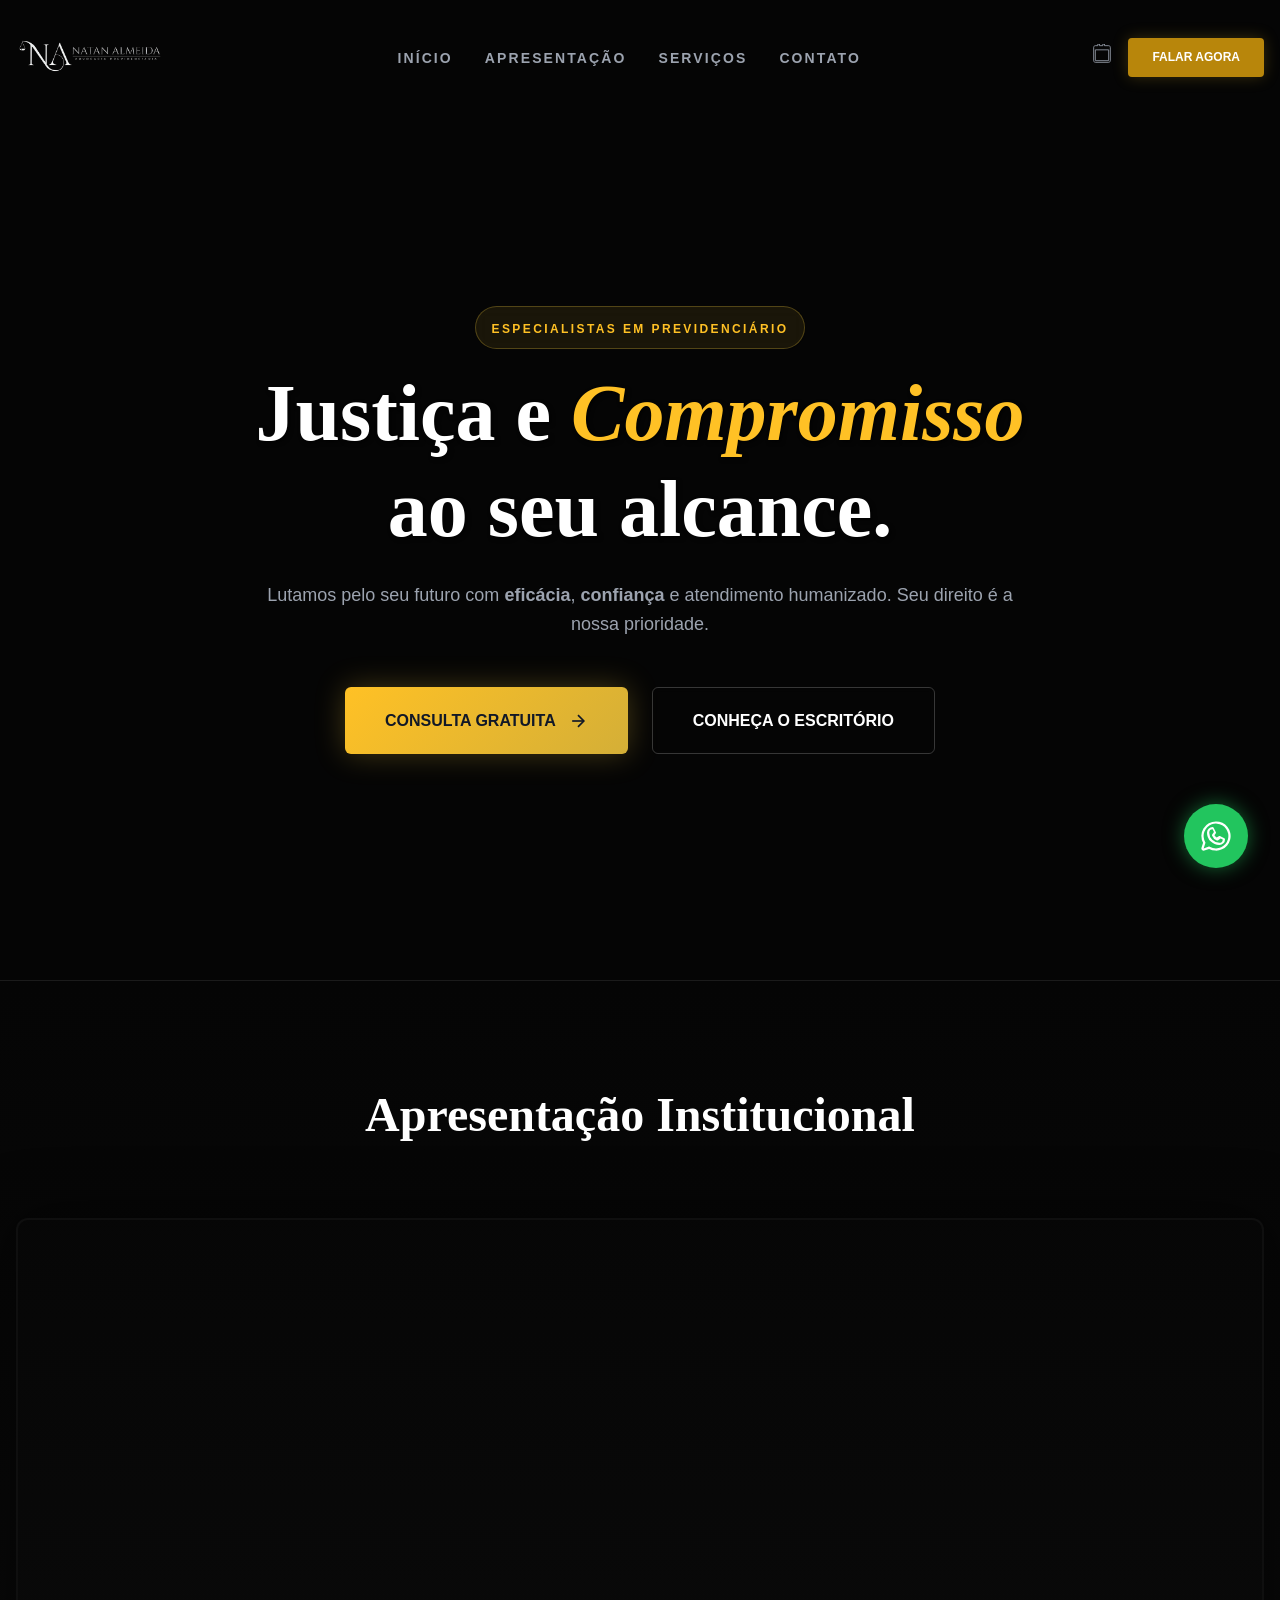
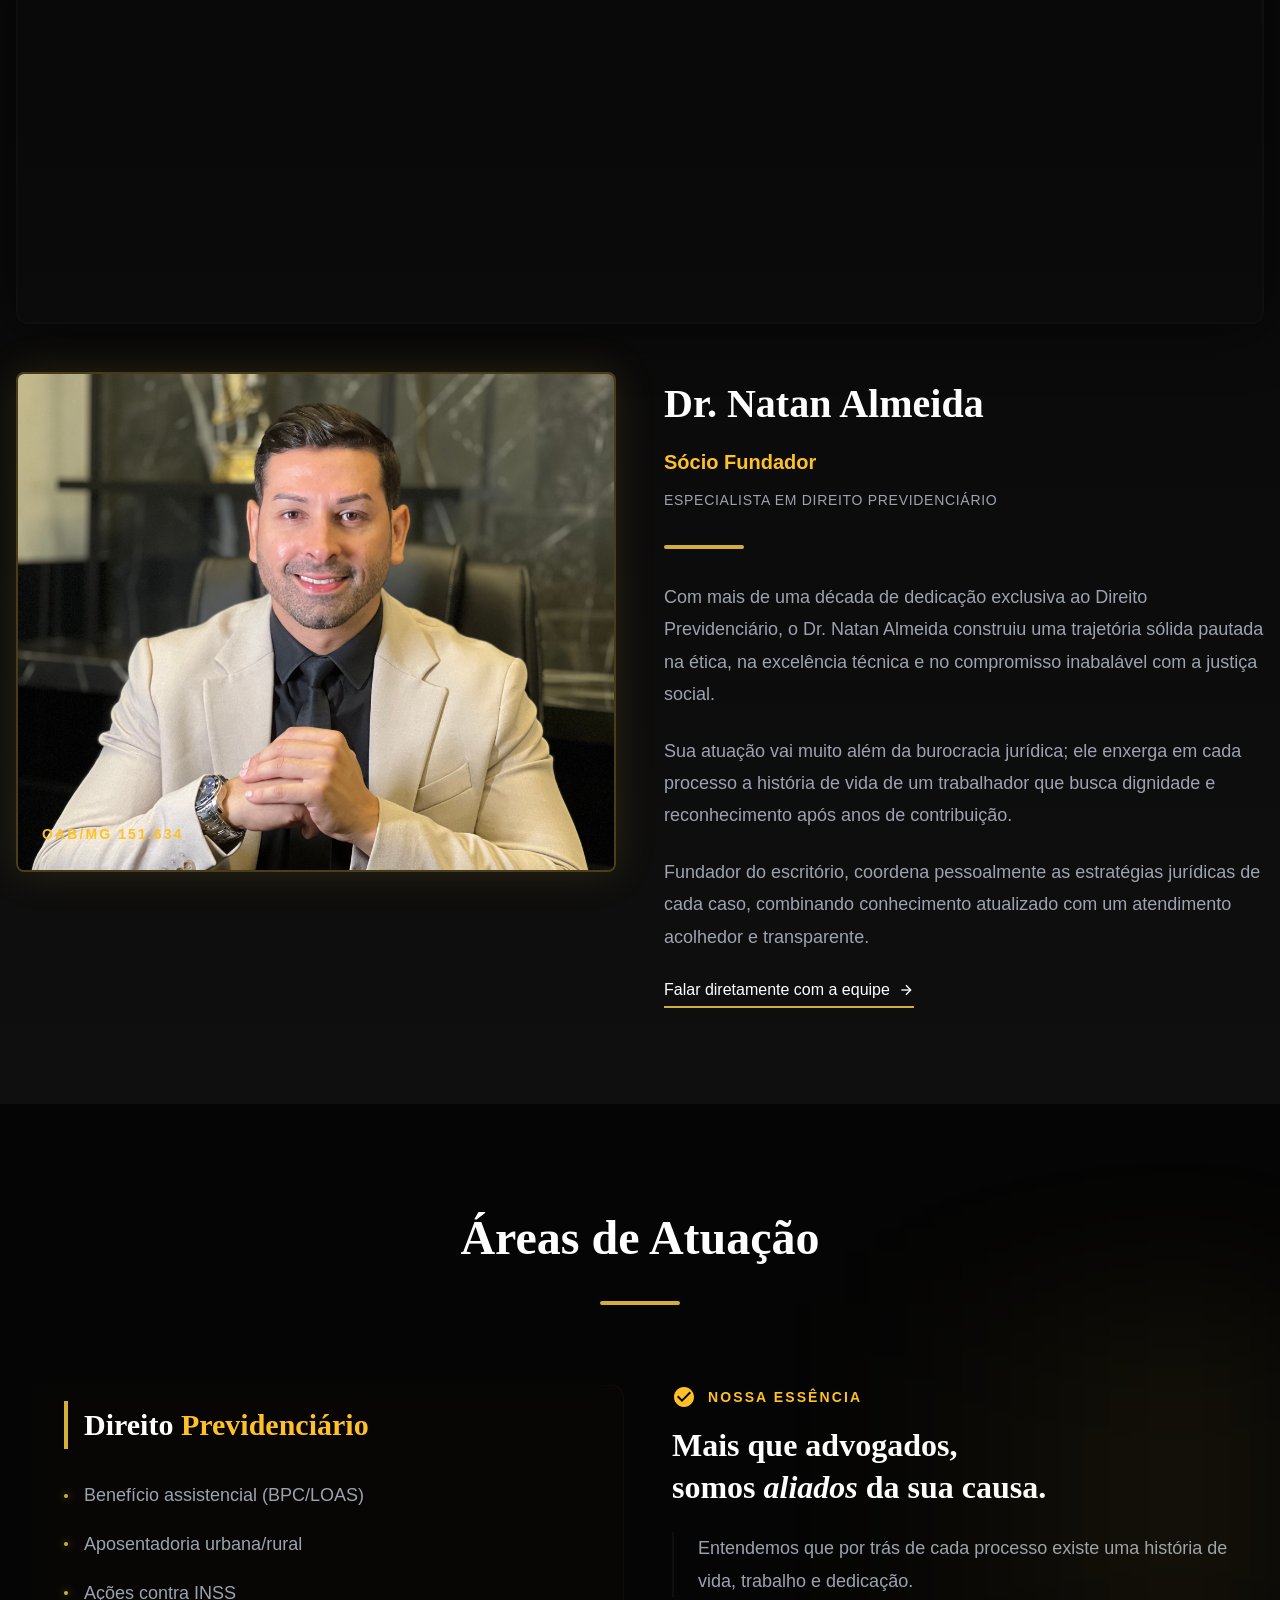
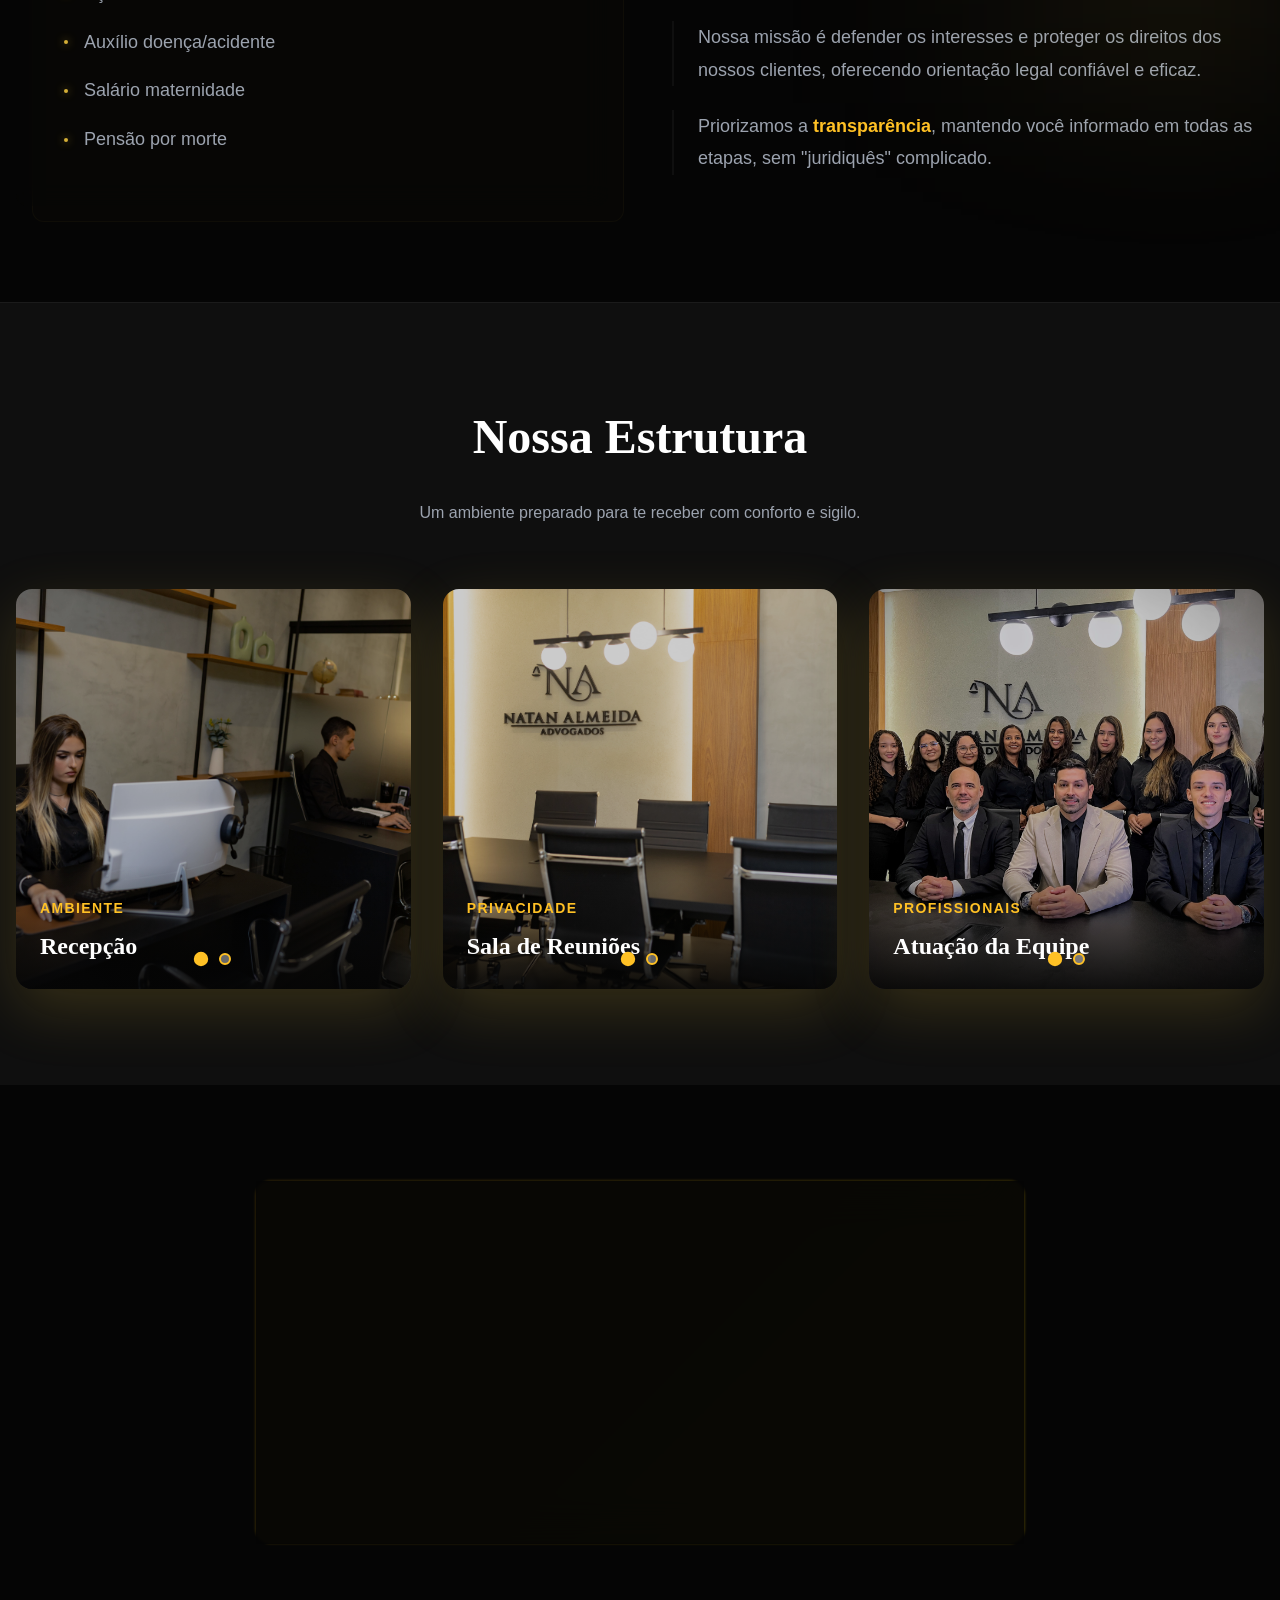
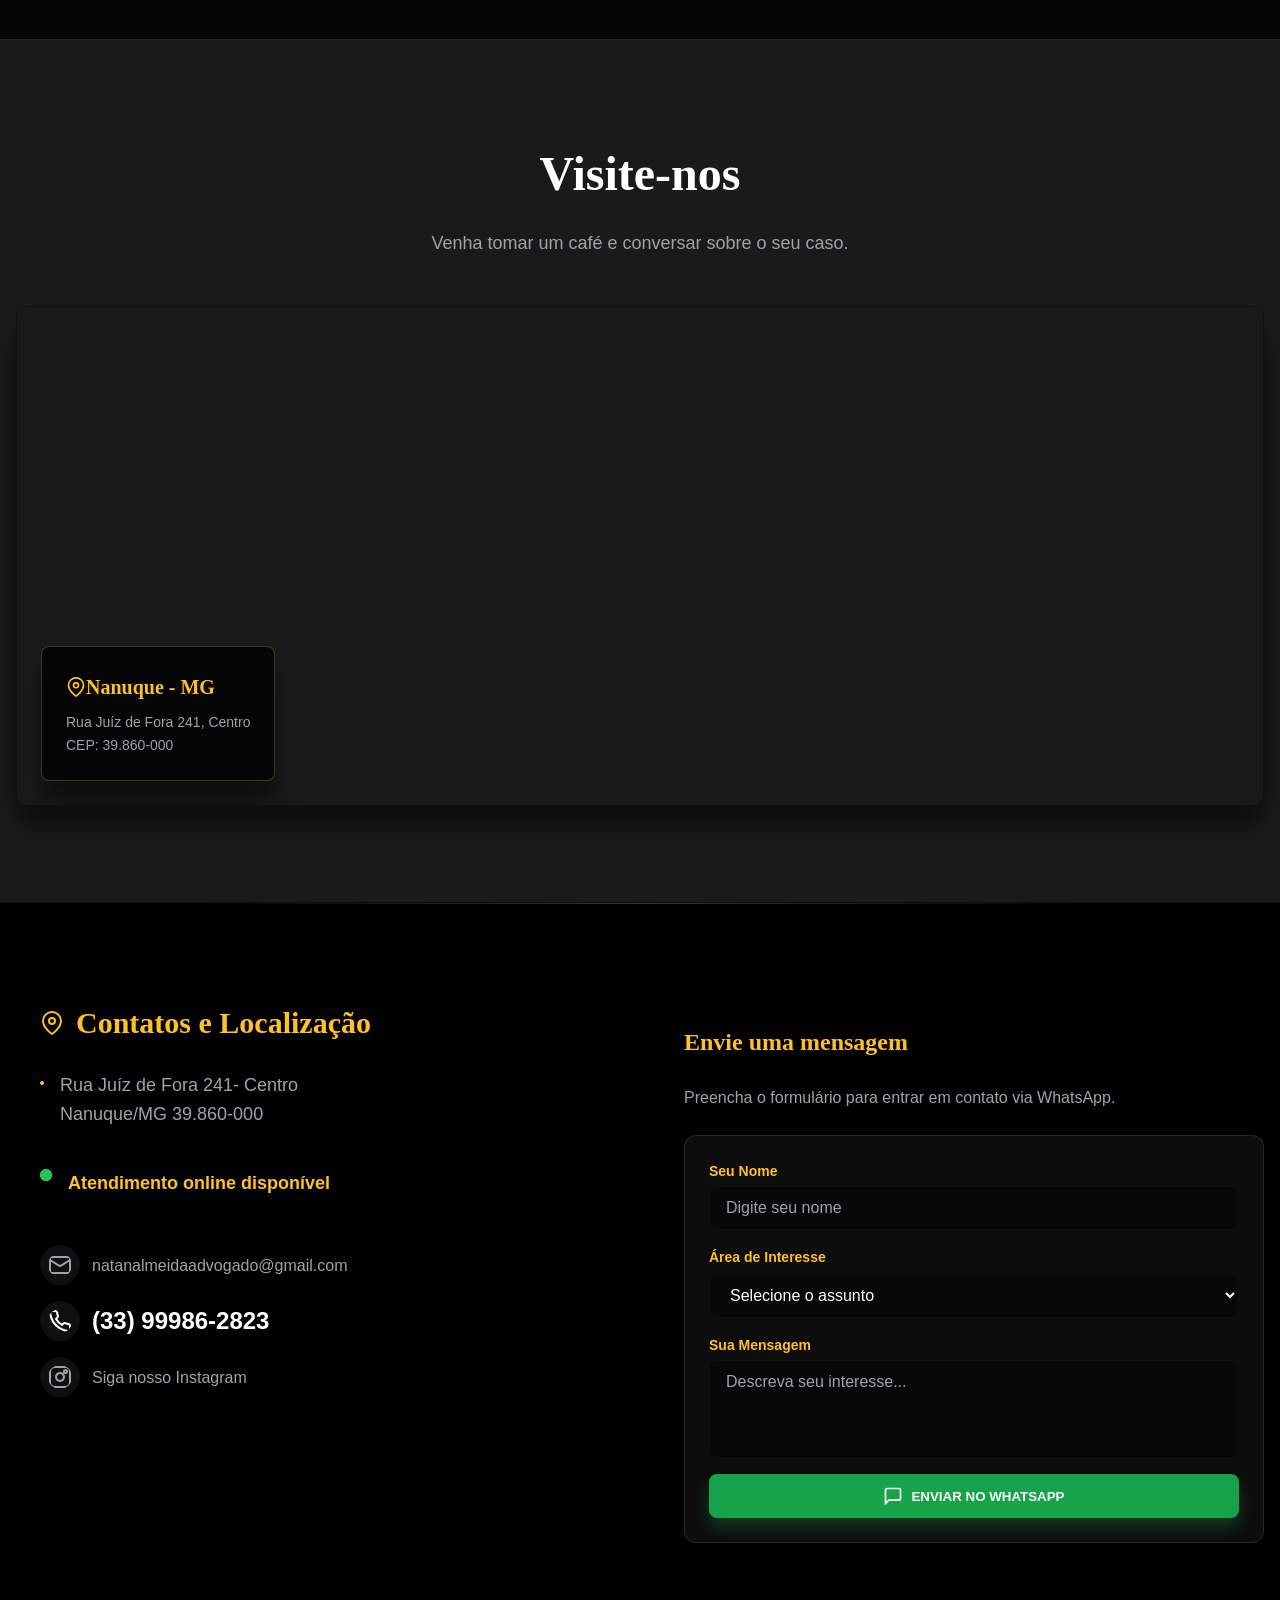
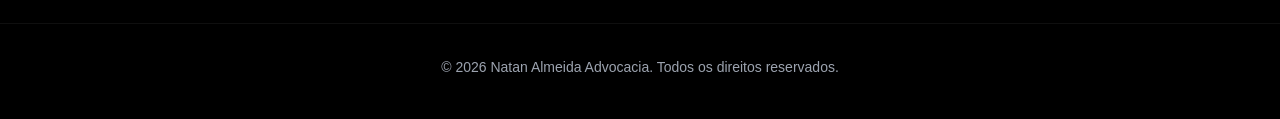
==== template-index-html.html @ c2976d9a "Add files via upload" ====
<!DOCTYPE html>
<html lang="pt-BR">
<head>
    <meta charset="UTF-8">
    <meta name="viewport" content="width=device-width, initial-scale=1.0">
    <title>Natan Almeida | Advocacia Previdenciária</title>
    <style>
        * {
            margin: 0;
            padding: 0;
            box-sizing: border-box;
        }

        /* ========== VARIÁVEIS DE COR ========== */
        :root {
            --gold-300: #FFD700;
            --gold-400: #FFC125;
            --gold-500: #D4AF37;
            --gold-600: #B8860B;
            --rich-black: #050505;
            --charcoal: #0F0F0F;
            --text-light: #E5E7EB;
            --text-muted: #9CA3AF;
            --text-dark: #111827;
        }

        /* ========== SCROLLBAR CUSTOMIZADA ========== */
        ::-webkit-scrollbar {
            width: 10px;
        }
        ::-webkit-scrollbar-track {
            background: var(--rich-black);
        }
        ::-webkit-scrollbar-thumb {
            background: #333;
            border-radius: 5px;
        }
        ::-webkit-scrollbar-thumb:hover {
            background: var(--gold-500);
        }
        * {
            scrollbar-width: thin;
            scrollbar-color: #333 var(--rich-black);
        }

        /* ========== FONTE E BASE ========== */
        @import url('https://fonts.googleapis.com/css2?family=Cormorant+Garamond:ital,wght@0,300;0,400;0,600;0,700;1,400&family=Inter:wght@300;400;500;600&display=swap');

        html {
            scroll-behavior: smooth;
        }

        body {
            font-family: 'Inter', sans-serif;
            background-color: var(--rich-black);
            color: var(--text-light);
            line-height: 1.6;
            overflow-x: hidden;
        }

        h1, h2, h3, h4, h5, h6 {
            font-family: 'Cormorant Garamond', serif;
            font-weight: 600;
        }

        ::selection {
            background-color: var(--gold-500);
            color: white;
        }

        /* ========== HEADER ========== */
        header {
            position: fixed;
            top: 0;
            width: 100%;
            z-index: 50;
            transition: all 0.5s ease;
            padding: 1.5rem 0;
        }

        header.scrolled {
            background-color: rgba(5, 5, 5, 0.8);
            backdrop-filter: blur(20px);
            box-shadow: 0 10px 30px rgba(0, 0, 0, 0.3);
            padding: 0.75rem 0;
            border-bottom: 1px solid rgba(255, 255, 255, 0.05);
        }

        .header-container {
            max-width: 1280px;
            margin: 0 auto;
            padding: 0 1rem;
            display: flex;
            justify-content: space-between;
            align-items: center;
        }

        .logo {
            height: 60px;
            width: auto;
            object-fit: contain;
            transition: opacity 0.3s;
        }

        .logo:hover {
            opacity: 0.9;
        }

        nav {
            display: none;
            gap: 2rem;
        }

        nav.active {
            display: flex;
        }

        nav a {
            position: relative;
            font-size: 0.875rem;
            font-weight: 600;
            color: var(--text-muted);
            text-decoration: none;
            text-transform: uppercase;
            letter-spacing: 0.15em;
            transition: color 0.3s;
        }

        nav a::after {
            content: '';
            position: absolute;
            bottom: -5px;
            left: 0;
            width: 0;
            height: 2px;
            background-color: var(--gold-400);
            transition: width 0.3s;
        }

        nav a:hover {
            color: white;
        }

        nav a:hover::after {
            width: 100%;
        }

        @media (min-width: 768px) {
            nav {
                display: flex !important;
            }
        }

        .header-cta {
            display: none;
            align-items: center;
            gap: 1rem;
        }

        .header-cta.active {
            display: flex;
        }

        @media (min-width: 768px) {
            .header-cta {
                display: flex !important;
            }
        }

        .header-cta a {
            transition: all 0.3s;
        }

        .header-cta a.btn {
            padding: 0.625rem 1.5rem;
            background-color: var(--gold-600);
            color: white;
            text-decoration: none;
            font-size: 0.75rem;
            font-weight: 700;
            text-transform: uppercase;
            border-radius: 0.25rem;
            transition: all 0.3s;
            box-shadow: 0 0 15px rgba(176, 141, 32, 0.3);
        }

        .header-cta a.btn:hover {
            background-color: var(--gold-500);
            box-shadow: 0 0 20px rgba(212, 175, 55, 0.6);
            transform: translateY(-2px);
        }

        .menu-btn {
            display: flex;
            flex-direction: column;
            gap: 0.4rem;
            background: none;
            border: none;
            cursor: pointer;
            color: white;
            padding: 0.5rem;
        }

        .menu-btn span {
            width: 25px;
            height: 3px;
            background-color: white;
            border-radius: 2px;
            transition: all 0.3s;
        }

        /* ========== CAROUSEL ========== */
        .carousel-container {
            position: relative;
            max-width: 800px;
            margin: 0 auto;
            border-radius: 1rem;
            overflow: hidden;
            box-shadow: 0 20px 60px rgba(212, 175, 55, 0.2);
        }

        .carousel-slide {
            position: relative;
            width: 100%;
            height: 500px;
            overflow: hidden;
        }

        .carousel-slide img {
            width: 100%;
            height: 100%;
            object-fit: cover;
            animation: slideIn 0.8s ease-in-out;
        }

        @keyframes slideIn {
            from {
                opacity: 0;
                transform: scale(1.05);
            }
            to {
                opacity: 1;
                transform: scale(1);
            }
        }

        .carousel-info {
            position: absolute;
            bottom: 0;
            left: 0;
            right: 0;
            background: linear-gradient(to top, rgba(5, 5, 5, 0.9), transparent);
            padding: 2rem 1.5rem 1.5rem;
            color: white;
        }

        .carousel-label {
            font-size: 0.875rem;
            color: var(--gold-400);
            text-transform: uppercase;
            letter-spacing: 0.1em;
            font-weight: 600;
            margin-bottom: 0.5rem;
        }

        .carousel-title {
            font-size: 1.5rem;
            font-weight: 600;
            font-family: 'Cormorant Garamond', serif;
            margin: 0;
        }

        .carousel-dots {
            position: absolute;
            bottom: 1.5rem;
            left: 50%;
            transform: translateX(-50%);
            display: flex;
            gap: 0.75rem;
            z-index: 10;
        }

        .dot {
            width: 12px;
            height: 12px;
            border-radius: 50%;
            background-color: rgba(255, 255, 255, 0.4);
            cursor: pointer;
            transition: all 0.3s ease;
            border: 2px solid var(--gold-400);
        }

        .dot.active {
            background-color: var(--gold-400);
            transform: scale(1.2);
        }

        .dot:hover {
            background-color: rgba(255, 255, 255, 0.6);
        }

        /* ========== SERVICES GRID ========== */
        .services-grid {
            display: grid;
            grid-template-columns: repeat(auto-fit, minmax(300px, 1fr));
            gap: 2rem;
            margin-top: 3rem;
        }

        .service-card-container {
            position: relative;
        }

        .carousel-mini {
            position: relative;
            border-radius: 1rem;
            overflow: hidden;
            box-shadow: 0 20px 60px rgba(212, 175, 55, 0.2);
        }

        .carousel-mini-slide {
            position: relative;
            width: 100%;
            height: 400px;
            overflow: hidden;
        }

        .carousel-mini-slide .carousel-img {
            width: 100%;
            height: 100%;
            object-fit: cover;
            animation: slideIn 0.8s ease-in-out;
            filter: brightness(0.8);
            transition: filter 0.5s ease, opacity 0.8s ease-in-out;
            cursor: pointer;
        }

        .carousel-mini:hover .carousel-img {
            filter: brightness(1);
        }

        .carousel-mini-slide .carousel-info {
            position: absolute;
            bottom: 0;
            left: 0;
            right: 0;
            background: linear-gradient(to top, rgba(5, 5, 5, 0.9), transparent);
            padding: 2rem 1.5rem 1.5rem;
            color: white;
        }

        .carousel-mini-slide .carousel-label {
            font-size: 0.875rem;
            color: var(--gold-400);
            text-transform: uppercase;
            letter-spacing: 0.1em;
            font-weight: 600;
            margin-bottom: 0.5rem;
        }

        .carousel-mini-slide .carousel-title {
            font-size: 1.5rem;
            font-weight: 600;
            font-family: 'Cormorant Garamond', serif;
            margin: 0;
        }

        @media (min-width: 768px) {
            .menu-btn {
                display: none;
            }
        }

        /* ========== HERO SECTION ========== */
        .hero {
            position: relative;
            min-height: 100vh;
            display: flex;
            align-items: center;
            justify-content: center;
            padding: 2rem 1rem;
            margin-top: 80px;
            overflow: hidden;
            background-image: url('./equipe1.jpg');
            background-size: cover;
            background-position: center;
            background-repeat: no-repeat;
            background-attachment: fixed;
        }

        .hero::before {
            content: '';
            position: absolute;
            top: 0;
            left: 0;
            right: 0;
            bottom: 0;
            background: linear-gradient(135deg, rgba(5, 5, 5, 0.85) 0%, rgba(5, 5, 5, 0.6) 50%, rgba(5, 5, 5, 0.9) 100%);
            z-index: 1;
        }

        .hero::after {
            content: '';
            position: absolute;
            top: 0;
            left: 0;
            right: 0;
            bottom: 0;
            background-image: url('data:image/svg+xml,<svg xmlns="http://www.w3.org/2000/svg" width="60" height="60"><rect fill="%23050505" width="60" height="60"/><g fill-opacity="0.05"><polygon points="30 55 0 38 0 23 30 5 60 23 60 38"/></g></svg>');
            z-index: 1;
        }

        .hero-content {
            position: relative;
            z-index: 2;
            max-width: 1280px;
            text-align: center;
            animation: fadeInUp 1s ease-out;
        }

        .hero-badge {
            display: inline-block;
            margin-bottom: 1rem;
            padding: 0.5rem 1rem;
            border: 1px solid rgba(212, 175, 55, 0.3);
            border-radius: 9999px;
            background-color: rgba(212, 175, 55, 0.1);
            backdrop-filter: blur(8px);
        }

        .hero-badge span {
            color: var(--gold-400);
            font-size: 0.75rem;
            text-transform: uppercase;
            letter-spacing: 0.2em;
            font-weight: 700;
        }

        .hero h1 {
            font-size: 3rem;
            line-height: 1.2;
            color: white;
            margin-bottom: 1.5rem;
            text-shadow: 2px 2px 4px rgba(0, 0, 0, 0.7);
        }

        @media (min-width: 640px) {
            .hero h1 {
                font-size: 4rem;
            }
        }

        @media (min-width: 1024px) {
            .hero h1 {
                font-size: 5rem;
            }
        }

        .hero h1 .gold {
            color: var(--gold-400);
            font-style: italic;
        }

        .hero p {
            font-size: 1.125rem;
            color: var(--text-muted);
            max-width: 48rem;
            margin: 0 auto 3rem;
            font-weight: 300;
        }

        .hero-btns {
            display: flex;
            flex-direction: column;
            gap: 1.5rem;
            justify-content: center;
            margin-top: 2rem;
        }

        @media (min-width: 640px) {
            .hero-btns {
                flex-direction: row;
            }
        }

        .btn-primary {
            padding: 1.25rem 2.5rem;
            font-size: 1rem;
            font-weight: 700;
            text-transform: uppercase;
            background: linear-gradient(135deg, var(--gold-400) 0%, var(--gold-500) 100%);
            color: var(--text-dark);
            text-decoration: none;
            border-radius: 0.375rem;
            display: inline-flex;
            align-items: center;
            justify-content: center;
            gap: 0.75rem;
            transition: all 0.3s;
            box-shadow: 0 0 30px rgba(212, 175, 55, 0.3);
            border: none;
            cursor: pointer;
        }

        .btn-primary:hover {
            box-shadow: 0 0 40px rgba(255, 255, 255, 0.4);
            transform: translateY(-2px);
        }

        .btn-secondary {
            padding: 1.25rem 2.5rem;
            font-size: 1rem;
            font-weight: 700;
            text-transform: uppercase;
            background: transparent;
            color: white;
            text-decoration: none;
            border: 1px solid rgba(255, 255, 255, 0.2);
            border-radius: 0.375rem;
            display: inline-flex;
            align-items: center;
            justify-content: center;
            gap: 0.75rem;
            transition: all 0.3s;
            backdrop-filter: blur(4px);
        }

        .btn-secondary:hover {
            background-color: rgba(255, 255, 255, 0.1);
            border-color: rgba(255, 255, 255, 0.4);
        }

        @keyframes fadeInUp {
            from {
                opacity: 0;
                transform: translateY(30px);
            }
            to {
                opacity: 1;
                transform: translateY(0);
            }
        }

        /* ========== PRESENTATION SECTION ========== */
        .presentation {
            padding: 6rem 1rem;
            background: linear-gradient(180deg, var(--rich-black) 0%, var(--charcoal) 100%);
            border-top: 1px solid rgba(255, 255, 255, 0.05);
        }

        .section-container {
            max-width: 1280px;
            margin: 0 auto;
        }

        .section-header {
            text-align: center;
            margin-bottom: 4rem;
        }

        .section-header h2 {
            font-size: 2rem;
            color: white;
            margin-bottom: 1.5rem;
        }

        @media (min-width: 640px) {
            .section-header h2 {
                font-size: 3rem;
            }
        }

        .presentation-grid {
            display: grid;
            grid-template-columns: 1fr;
            gap: 3rem;
            align-items: start;
        }

        @media (min-width: 768px) {
            .presentation-grid {
                grid-template-columns: 1fr 1fr;
            }
        }

        .presentation-image {
            position: relative;
            border-radius: 0.5rem;
            overflow: hidden;
            border: 2px solid rgba(212, 175, 55, 0.3);
            box-shadow: 0 0 40px rgba(212, 175, 55, 0.15);
            height: 500px;
        }

        .presentation-image img {
            width: 100%;
            height: 100%;
            object-fit: cover;
            object-position: center top;
        }

        .presentation-content h3 {
            font-size: 2.5rem;
            color: white;
            margin-bottom: 0.5rem;
        }

        .presentation-content .subtitle {
            color: var(--gold-400);
            font-size: 1.25rem;
            font-weight: 600;
            margin-bottom: 0.5rem;
        }

        .presentation-content .meta {
            color: var(--text-muted);
            font-size: 0.875rem;
            text-transform: uppercase;
            letter-spacing: 0.05em;
            margin-bottom: 2rem;
        }

        .divider {
            width: 5rem;
            height: 4px;
            background-color: var(--gold-500);
            border-radius: 9999px;
            margin: 2rem 0;
        }

        .presentation-content p {
            color: var(--text-muted);
            font-size: 1.125rem;
            line-height: 1.8;
            margin-bottom: 1.5rem;
        }

        .presentation-content a {
            display: inline-flex;
            align-items: center;
            gap: 0.5rem;
            color: white;
            text-decoration: none;
            border-bottom: 2px solid var(--gold-500);
            padding-bottom: 0.25rem;
            transition: color 0.3s;
        }

        .presentation-content a:hover {
            color: var(--gold-400);
        }

        /* ========== SPECIALTIES SECTION ========== */
        .specialties {
            padding: 6rem 1rem;
            background-color: var(--rich-black);
            position: relative;
            overflow: hidden;
        }

        .specialties::before {
            content: '';
            position: absolute;
            right: 0;
            top: 25%;
            width: 33%;
            height: 50%;
            background: linear-gradient(to left, rgba(212, 175, 55, 0.1), transparent);
            filter: blur(80px);
            pointer-events: none;
        }

        .specialties-grid {
            display: grid;
            grid-template-columns: 1fr;
            gap: 4rem;
            align-items: start;
        }

        @media (min-width: 1024px) {
            .specialties-grid {
                grid-template-columns: 1fr 1fr;
            }
        }

        .specialties-card {
            position: relative;
        }

        .specialties-card::before {
            content: '';
            position: absolute;
            inset: 0;
            background-color: rgba(212, 175, 55, 0.05);
            transform: translate(1rem, 1rem);
            border-radius: 0.75rem;
            border: 1px solid rgba(212, 175, 55, 0.2);
        }

        .specialties-card::after {
            content: '';
            position: absolute;
            inset: 0;
            border: 1px solid rgba(255, 255, 255, 0.1);
            border-radius: 0.75rem;
            background-color: rgba(5, 5, 5, 0.8);
            backdrop-filter: blur(12px);
            box-shadow: 0 20px 25px rgba(0, 0, 0, 0.5);
            z-index: 1;
        }

        .specialties-card-content {
            position: relative;
            z-index: 2;
            padding: 2rem 3rem;
        }

        .specialties-card h3 {
            font-size: 1.875rem;
            color: white;
            margin-bottom: 2rem;
            border-left: 4px solid var(--gold-500);
            padding-left: 1rem;
        }

        .specialties-card h3 .gold {
            color: var(--gold-400);
        }

        .specialties-list {
            list-style: none;
        }

        .specialties-list li {
            display: flex;
            align-items: center;
            font-size: 1.125rem;
            color: var(--text-muted);
            margin-bottom: 1.25rem;
            transition: color 0.3s;
        }

        .specialties-list li:hover {
            color: white;
        }

        .specialties-list li::before {
            content: '';
            display: inline-block;
            width: 4px;
            height: 4px;
            background-color: var(--gold-500);
            border-radius: 50%;
            margin-right: 1rem;
            box-shadow: 0 0 8px rgba(197, 160, 40, 0.8);
            transition: transform 0.3s;
        }

        .specialties-list li:hover::before {
            transform: scale(1.5);
        }

        .essence {
            padding-top: 1rem;
        }

        .essence-header {
            display: flex;
            align-items: center;
            gap: 0.75rem;
            color: var(--gold-400);
            margin-bottom: 1rem;
            text-transform: uppercase;
            font-size: 0.875rem;
            font-weight: 700;
            letter-spacing: 0.15em;
        }

        .essence h3 {
            font-size: 2rem;
            color: white;
            line-height: 1.3;
            margin-bottom: 1.5rem;
        }

        .essence h3 .italic {
            font-style: italic;
        }

        .essence-text {
            display: flex;
            flex-direction: column;
            gap: 1.5rem;
        }

        .essence-text p {
            border-left: 2px solid var(--charcoal);
            padding-left: 1.5rem;
            color: var(--text-muted);
            font-size: 1.125rem;
            line-height: 1.8;
            transition: border-color 0.3s;
        }

        .essence-text p:hover {
            border-left-color: var(--gold-500);
        }

        .essence-text strong {
            color: var(--gold-400);
        }

        /* ========== SERVICES SECTION ========== */
        .services {
            padding: 6rem 1rem;
            background-color: var(--charcoal);
            border-top: 1px solid rgba(255, 255, 255, 0.05);
        }

        .services-grid {
            display: grid;
            grid-template-columns: 1fr;
            gap: 2rem;
        }

        @media (min-width: 768px) {
            .services-grid {
                grid-template-columns: repeat(3, 1fr);
            }
        }

        .service-card {
            position: relative;
            height: 300px;
            border-radius: 0.5rem;
            overflow: hidden;
            box-shadow: 0 20px 25px rgba(0, 0, 0, 0.5);
            cursor: pointer;
            transition: transform 0.3s;
        }

        .service-card:hover {
            transform: translateY(-5px);
        }

        .service-card img {
            width: 100%;
            height: 100%;
            object-fit: cover;
            transition: opacity 0.5s;
        }

        .service-card::before {
            content: '';
            position: absolute;
            inset: 0;
            background-color: rgba(0, 0, 0, 0.6);
            z-index: 1;
            transition: background-color 0.5s;
        }

        .service-card:hover::before {
            background-color: rgba(0, 0, 0, 0.2);
        }

        .service-info {
            position: absolute;
            bottom: 1.5rem;
            left: 1.5rem;
            z-index: 2;
            transform: translateY(0);
            transition: transform 0.5s;
        }

        .service-card:hover .service-info {
            transform: translateY(-10px);
        }

        .service-label {
            color: var(--gold-400);
            font-size: 0.75rem;
            font-weight: 700;
            text-transform: uppercase;
            letter-spacing: 0.15em;
            margin-bottom: 0.25rem;
        }

        .service-title {
            color: white;
            font-family: 'Cormorant Garamond', serif;
            font-size: 1.5rem;
            font-weight: 600;
        }

        /* ========== WHY US SECTION ========== */
        .why-us {
            padding: 6rem 1rem;
            background-color: var(--rich-black);
            position: relative;
        }

        .why-us-content {
            max-width: 48rem;
            margin: 0 auto;
        }

        .why-us-card {
            position: relative;
        }

        .why-us-card::before {
            content: '';
            position: absolute;
            inset: -1px;
            background: linear-gradient(135deg, var(--gold-600) 0%, var(--gold-300) 100%);
            border-radius: 1rem;
            opacity: 0.2;
            filter: blur(1px);
            transition: opacity 0.5s;
        }

        .why-us-card:hover::before {
            opacity: 0.4;
        }

        .why-us-inner {
            position: relative;
            border: 1px solid rgba(255, 255, 255, 0.1);
            padding: 2.5rem 3.5rem;
            border-radius: 1rem;
            background-color: rgba(5, 5, 5, 0.9);
            backdrop-filter: blur(20px);
        }

        .why-us-inner h3 {
            font-size: 2rem;
            color: white;
            margin-bottom: 2.5rem;
        }

        @media (min-width: 640px) {
            .why-us-inner h3 {
                font-size: 2.25rem;
            }
        }

        .why-us-grid {
            display: grid;
            grid-template-columns: 1fr;
            gap: 2rem;
        }

        @media (min-width: 640px) {
            .why-us-grid {
                grid-template-columns: 1fr 1fr;
            }
        }

        .why-us-item {
            display: flex;
            gap: 1rem;
            padding: 1rem;
            border-radius: 0.5rem;
            transition: background-color 0.3s;
        }

        .why-us-item:hover {
            background-color: rgba(255, 255, 255, 0.05);
        }

        .why-us-icon {
            flex-shrink: 0;
            width: 24px;
            height: 24px;
            color: var(--gold-400);
            margin-top: 0.25rem;
        }

        .why-us-text {
            color: var(--text-muted);
            font-size: 1.125rem;
            font-weight: 600;
        }

        /* ========== LOCATION SECTION ========== */
        .location {
            padding: 6rem 1rem;
            background-color: #1a1a1a;
            border-top: 1px solid rgba(255, 255, 255, 0.05);
        }

        .location-header {
            text-align: center;
            margin-bottom: 3rem;
        }

        .location-header h2 {
            font-size: 2rem;
            color: white;
            margin-bottom: 1rem;
        }

        @media (min-width: 640px) {
            .location-header h2 {
                font-size: 3rem;
            }
        }

        .location-header p {
            color: var(--text-muted);
            font-size: 1.125rem;
        }

        .map-container {
            position: relative;
            width: 100%;
            height: 500px;
            border-radius: 0.75rem;
            overflow: hidden;
            box-shadow: 0 20px 25px rgba(0, 0, 0, 0.5);
            border: 1px solid var(--charcoal);
        }

        .map-container iframe {
            width: 100%;
            height: 100%;
            border: none;
            filter: grayscale(1) contrast(1.25);
            opacity: 0.8;
            transition: all 0.7s;
        }

        .map-container:hover iframe {
            filter: grayscale(0) contrast(1.25);
            opacity: 1;
        }

        .map-info {
            position: absolute;
            bottom: 1.5rem;
            left: 1.5rem;
            background-color: rgba(5, 5, 5, 0.95);
            padding: 1.5rem;
            border-radius: 0.5rem;
            border: 1px solid rgba(212, 175, 55, 0.3);
            backdrop-filter: blur(12px);
            box-shadow: 0 20px 25px rgba(0, 0, 0, 0.5);
            pointer-events: none;
            z-index: 10;
            transform: scale(1);
            transition: transform 0.3s;
        }

        .map-container:hover .map-info {
            transform: scale(1.05);
        }

        .map-info-title {
            display: flex;
            align-items: center;
            color: var(--gold-400);
            font-family: 'Cormorant Garamond', serif;
            font-size: 1.25rem;
            margin-bottom: 0.5rem;
            font-weight: 600;
        }

        .map-info-text {
            color: var(--text-muted);
            font-size: 0.875rem;
            line-height: 1.6;
        }

        /* ========== FOOTER SECTION ========== */
        footer {
            background-color: black;
            color: white;
            padding-top: 6rem;
            padding-bottom: 2.5rem;
            border-top: 1px solid rgba(255, 255, 255, 0.05);
            position: relative;
        }

        footer::before {
            content: '';
            position: absolute;
            top: 0;
            left: 0;
            right: 0;
            height: 1px;
            background: radial-gradient(circle at center, rgba(212, 175, 55, 0.3) 0%, transparent 70%);
        }

        .footer-content {
            max-width: 1280px;
            margin: 0 auto;
            padding: 0 1rem;
            display: grid;
            grid-template-columns: 1fr;
            gap: 4rem;
            margin-bottom: 5rem;
        }

        @media (min-width: 768px) {
            .footer-content {
                grid-template-columns: 1fr 1fr;
            }
        }

        .footer-section h3 {
            font-size: 1.875rem;
            color: var(--gold-400);
            margin-bottom: 1.5rem;
            display: flex;
            align-items: center;
            gap: 0.75rem;
        }

        .contact-list {
            list-style: none;
        }

        .contact-list li {
            display: flex;
            align-items: flex-start;
            margin-bottom: 1.5rem;
        }

        .contact-list .dot {
            width: 3px;
            height: 3px;
            background-color: var(--gold-500);
            border-radius: 50%;
            margin-right: 1rem;
            margin-top: 0.625rem;
            transition: box-shadow 0.3s;
        }

        .contact-list li:hover .dot {
            box-shadow: 0 0 8px rgba(197, 160, 40, 1);
        }

        .contact-list .text {
            color: var(--text-muted);
            font-size: 1.125rem;
            transition: color 0.3s;
        }

        .contact-list li:hover .text {
            color: white;
        }

        .online-indicator {
            display: flex;
            align-items: center;
            color: var(--gold-400);
            font-weight: 600;
            font-size: 1.125rem;
            padding-top: 1rem;
        }

        .pulse {
            position: relative;
            display: inline-flex;
            width: 12px;
            height: 12px;
            margin-right: 1rem;
        }

        .pulse::before {
            content: '';
            position: absolute;
            width: 100%;
            height: 100%;
            background-color: #4ade80;
            border-radius: 50%;
            animation: ping 2s cubic-bezier(0, 0, 0.2, 1) infinite;
        }

        .pulse::after {
            content: '';
            position: relative;
            display: inline-flex;
            width: 12px;
            height: 12px;
            background-color: #22c55e;
            border-radius: 50%;
        }

        @keyframes ping {
            75%, 100% {
                transform: scale(2);
                opacity: 0;
            }
        }

        .contact-links {
            display: flex;
            flex-direction: column;
            gap: 1rem;
            padding-top: 1.5rem;
        }

        .contact-links a {
            display: flex;
            align-items: center;
            gap: 0.75rem;
            color: var(--text-muted);
            text-decoration: none;
            transition: color 0.3s;
        }

        .contact-links a:hover {
            color: var(--gold-400);
        }

        .contact-links a.phone {
            font-size: 1.5rem;
            font-weight: 700;
            color: white;
        }

        .contact-links a.phone:hover {
            color: var(--gold-400);
        }

        .contact-links a.instagram:hover {
            color: #ec4899;
        }

        .contact-icon {
            padding: 0.5rem;
            background-color: var(--charcoal);
            border-radius: 50%;
            display: flex;
            align-items: center;
            justify-content: center;
            width: 40px;
            height: 40px;
            transition: background-color 0.3s;
        }

        .contact-links a:hover .contact-icon {
            background-color: rgba(212, 175, 55, 0.2);
        }

        .contact-links a.instagram:hover .contact-icon {
            background-color: rgba(236, 72, 153, 0.2);
        }

        .form-section {
            margin-top: 1.5rem;
        }

        .form-section h4 {
            font-size: 1.5rem;
            color: var(--gold-400);
            margin-bottom: 1.5rem;
        }

        .form-section p {
            color: var(--text-muted);
            margin-bottom: 1.5rem;
        }

        .contact-form {
            display: flex;
            flex-direction: column;
            gap: 1rem;
            background-color: rgba(255, 255, 255, 0.05);
            padding: 1.5rem;
            border-radius: 0.75rem;
            border: 1px solid rgba(255, 255, 255, 0.1);
            backdrop-filter: blur(4px);
        }

        .form-group {
            display: flex;
            flex-direction: column;
        }

        .form-group label {
            font-size: 0.875rem;
            font-weight: 600;
            color: var(--gold-400);
            margin-bottom: 0.25rem;
        }

        .form-group input,
        .form-group select,
        .form-group textarea {
            padding: 0.75rem 1rem;
            background-color: rgba(0, 0, 0, 0.4);
            border: 1px solid var(--charcoal);
            border-radius: 0.5rem;
            color: white;
            font-family: inherit;
            font-size: 1rem;
            transition: all 0.3s;
        }

        .form-group input:focus,
        .form-group select:focus,
        .form-group textarea:focus {
            outline: none;
            border-color: var(--gold-500);
            box-shadow: 0 0 0 2px rgba(212, 175, 55, 0.2);
        }

        .form-group textarea {
            resize: none;
        }

        .form-group input::placeholder,
        .form-group textarea::placeholder {
            color: var(--text-muted);
        }

        .contact-form button {
            padding: 0.75rem 1rem;
            background-color: #16a34a;
            color: white;
            font-weight: 700;
            text-transform: uppercase;
            border: none;
            border-radius: 0.5rem;
            cursor: pointer;
            transition: all 0.3s;
            display: flex;
            align-items: center;
            justify-content: center;
            gap: 0.5rem;
            box-shadow: 0 10px 15px rgba(22, 163, 74, 0.3);
        }

        .contact-form button:hover {
            background-color: #15803d;
            box-shadow: 0 15px 25px rgba(22, 163, 74, 0.4);
            transform: translateY(-2px);
        }

        .footer-bottom {
            max-width: 1280px;
            margin: 0 auto;
            padding: 0 1rem;
            border-top: 1px solid var(--charcoal);
            padding-top: 2rem;
            text-align: center;
            color: var(--text-muted);
            font-size: 0.875rem;
        }

        @media (min-width: 768px) {
            .footer-content {
                padding-left: 2.5rem;
            }
        }

        /* ========== FLOATING CTA ========== */
        .floating-cta {
            position: fixed;
            bottom: 2rem;
            right: 2rem;
            z-index: 40;
            width: 64px;
            height: 64px;
            background-color: #22c55e;
            color: white;
            border-radius: 50%;
            display: flex;
            align-items: center;
            justify-content: center;
            text-decoration: none;
            box-shadow: 0 0 20px rgba(34, 197, 94, 0.5);
            transition: all 0.3s;
            animation: bounce 3s infinite;
        }

        .floating-cta:hover {
            background-color: #16a34a;
            box-shadow: 0 0 30px rgba(34, 197, 94, 0.7);
            transform: scale(1.1);
        }

        .floating-cta svg {
            width: 36px;
            height: 36px;
        }

        @keyframes bounce {
            0%, 100% {
                transform: translateY(0);
            }
            50% {
                transform: translateY(-10px);
            }
        }
    </style>
</head>
<body>
    <!-- ========== HEADER ========== -->
    <header id="header">
        <div class="header-container">
            <div class="logo-wrapper">
                <img src="logo.png" alt="Natan Almeida Advocacia" class="logo">
            </div>
            
            <nav>
                <a href="#home">Início</a>
                <a href="#presentation">Apresentação</a>
                <a href="#services">Serviços</a>
                <a href="#contact">Contato</a>
            </nav>

            <div class="header-cta">
                <a href="#contact" style="color: var(--text-muted); text-decoration: none;">
                    <svg width="20" height="20" viewBox="0 0 24 24" fill="none" stroke="currentColor">
                        <path d="M18 2h-3V0h-2v2H9V0H7v2H4c-1.1 0-2 .9-2 2v16c0 1.1.9 2 2 2h16c1.1 0 2-.9 2-2V4c0-1.1-.9-2-2-2zm0 18H4V7h16v13z"/>
                    </svg>
                </a>
                <a href="https://wa.me/5533999862823" class="btn">Falar Agora</a>
            </div>

            <button class="menu-btn" onclick="toggleMenu()" id="menuBtn">
                <span></span>
                <span></span>
                <span></span>
            </button>
        </div>
    </header>

    <!-- ========== HERO SECTION ========== -->
    <section id="home" class="hero">
        <div class="hero-content">
            <div class="hero-badge">
                <span>Especialistas em Previdenciário</span>
            </div>
            
            <h1>Justiça e <span class="gold">Compromisso</span> <br> ao seu alcance.</h1>
            
            <p>Lutamos pelo seu futuro com <strong>eficácia</strong>, <strong>confiança</strong> e atendimento humanizado. Seu direito é a nossa prioridade.</p>

            <div class="hero-btns">
                <a href="https://wa.me/5533999862823" class="btn-primary">
                    CONSULTA GRATUITA
                    <svg width="20" height="20" viewBox="0 0 24 24" fill="none" stroke="currentColor" stroke-width="2">
                        <line x1="5" y1="12" x2="19" y2="12"></line>
                        <polyline points="12 5 19 12 12 19"></polyline>
                    </svg>
                </a>
                <a href="#presentation" class="btn-secondary">CONHEÇA O ESCRITÓRIO</a>
            </div>
        </div>
    </section>

    <!-- ========== PRESENTATION SECTION ========== -->
    <section id="presentation" class="presentation">
        <div class="section-container">
            <div class="section-header">
                <h2>Apresentação Institucional</h2>
            </div>

            <div style="margin-bottom: 3rem; max-width: 1280px; margin-left: auto; margin-right: auto;">
                <div style="position: relative; width: 100%; padding-bottom: 56.25%; border-radius: 0.75rem; overflow: hidden; border: 2px solid var(--charcoal); box-shadow: 0 0 60px rgba(0,0,0,0.6);">
                    <iframe style="position: absolute; top: 0; left: 0; width: 100%; height: 100%; border: none;" src="https://www.youtube.com/embed/o-iS-7rv6uM?si=dhmlj08nEbOmXGk3" title="YouTube video player" allow="accelerometer; autoplay; clipboard-write; encrypted-media; gyroscope; picture-in-picture; web-share" allowFullScreen></iframe>
                </div>
            </div>

            <div class="presentation-grid">
                <div class="presentation-image">
                    <img src="natan.jpg" alt="Dr. Natan Almeida">
                    <div style="position: absolute; bottom: 1.5rem; left: 1.5rem; z-index: 20; color: var(--gold-400); font-weight: 700; text-transform: uppercase; font-size: 0.875rem; letter-spacing: 0.15em;">OAB/MG 151.634</div>
                </div>

                <div class="presentation-content">
                    <h3>Dr. Natan Almeida</h3>
                    <p class="subtitle">Sócio Fundador</p>
                    <p class="meta">Especialista em Direito Previdenciário</p>

                    <div class="divider"></div>

                    <p>Com mais de uma década de dedicação exclusiva ao Direito Previdenciário, o Dr. Natan Almeida construiu uma trajetória sólida pautada na ética, na excelência técnica e no compromisso inabalável com a justiça social.</p>
                    <p>Sua atuação vai muito além da burocracia jurídica; ele enxerga em cada processo a história de vida de um trabalhador que busca dignidade e reconhecimento após anos de contribuição.</p>
                    <p>Fundador do escritório, coordena pessoalmente as estratégias jurídicas de cada caso, combinando conhecimento atualizado com um atendimento acolhedor e transparente.</p>

                    <a href="https://wa.me/5533999862823">
                        Falar diretamente com a equipe
                        <svg width="16" height="16" viewBox="0 0 24 24" fill="none" stroke="currentColor" stroke-width="2">
                            <line x1="5" y1="12" x2="19" y2="12"></line>
                            <polyline points="12 5 19 12 12 19"></polyline>
                        </svg>
                    </a>
                </div>
            </div>
        </div>
    </section>

    <!-- ========== SPECIALTIES SECTION ========== -->
    <section class="specialties">
        <div class="section-container">
            <div class="section-header">
                <h2>Áreas de <span class="gold">Atuação</span></h2>
                <div class="divider" style="margin: 1.5rem auto;"></div>
            </div>

            <div class="specialties-grid">
                <div class="specialties-card">
                    <div class="specialties-card-content">
                        <h3>Direito <span class="gold">Previdenciário</span></h3>
                        <ul class="specialties-list">
                            <li>Benefício assistencial (BPC/LOAS)</li>
                            <li>Aposentadoria urbana/rural</li>
                            <li>Ações contra INSS</li>
                            <li>Auxílio doença/acidente</li>
                            <li>Salário maternidade</li>
                            <li>Pensão por morte</li>
                        </ul>
                    </div>
                </div>

                <div class="essence">
                    <div class="essence-header">
                        <svg width="24" height="24" viewBox="0 0 24 24" fill="currentColor">
                            <path d="M12 2C6.48 2 2 6.48 2 12s4.48 10 10 10 10-4.48 10-10S17.52 2 12 2zm-2 15l-5-5 1.41-1.41L10 14.17l7.59-7.59L19 8l-9 9z"/>
                        </svg>
                        <span>Nossa Essência</span>
                    </div>
                    
                    <h3>Mais que advogados, <br>somos <span class="italic">aliados</span> da sua causa.</h3>

                    <div class="essence-text">
                        <p>Entendemos que por trás de cada processo existe uma história de vida, trabalho e dedicação.</p>
                        <p>Nossa missão é defender os interesses e proteger os direitos dos nossos clientes, oferecendo orientação legal confiável e eficaz.</p>
                        <p>Priorizamos a <strong>transparência</strong>, mantendo você informado em todas as etapas, sem "juridiquês" complicado.</p>
                    </div>
                </div>
            </div>
        </div>
    </section>

    <!-- ========== SERVICES SECTION ========== -->
    <section id="services" class="services">
        <div class="section-container">
            <div class="section-header">
                <h2>Nossa Estrutura</h2>
                <p style="color: var(--text-muted); margin-top: 0.5rem;">Um ambiente preparado para te receber com conforto e sigilo.</p>
            </div>

            <div class="services-grid">
                <!-- RECEPÇÃO -->
                <div class="service-card-container">
                    <div class="carousel-mini">
                        <div class="carousel-mini-slide">
                            <img class="carousel-img" data-carousel="recepcao" src="./recepcao1.jpg" alt="Recepção">
                            <div class="carousel-info">
                                <p class="carousel-label">Ambiente</p>
                                <p class="carousel-title">Recepção</p>
                            </div>
                        </div>
                        <div class="carousel-dots">
                            <span class="dot active" onclick="changeSlide('recepcao', 0)"></span>
                            <span class="dot" onclick="changeSlide('recepcao', 1)"></span>
                        </div>
                    </div>
                </div>

                <!-- SALA DE REUNIÕES -->
                <div class="service-card-container">
                    <div class="carousel-mini">
                        <div class="carousel-mini-slide">
                            <img class="carousel-img" data-carousel="reuniao" src="./reuniao1.jpg" alt="Sala de Reuniões">
                            <div class="carousel-info">
                                <p class="carousel-label">Privacidade</p>
                                <p class="carousel-title">Sala de Reuniões</p>
                            </div>
                        </div>
                        <div class="carousel-dots">
                            <span class="dot active" onclick="changeSlide('reuniao', 0)"></span>
                            <span class="dot" onclick="changeSlide('reuniao', 1)"></span>
                        </div>
                    </div>
                </div>

                <!-- ATUAÇÃO DA EQUIPE -->
                <div class="service-card-container">
                    <div class="carousel-mini">
                        <div class="carousel-mini-slide">
                            <img class="carousel-img" data-carousel="equipe" src="./equipe1.jpg" alt="Atuação da Equipe">
                            <div class="carousel-info">
                                <p class="carousel-label">Profissionais</p>
                                <p class="carousel-title">Atuação da Equipe</p>
                            </div>
                        </div>
                        <div class="carousel-dots">
                            <span class="dot active" onclick="changeSlide('equipe', 0)"></span>
                            <span class="dot" onclick="changeSlide('equipe', 1)"></span>
                        </div>
                    </div>
                </div>
            </div>
        </div>
    </section>

    <!-- ========== WHY US SECTION ========== -->
    <section class="why-us">
        <div class="section-container">
            <div class="why-us-content">
                <div class="why-us-card">
                    <div class="why-us-inner">
                        <h3>Por que nos escolher?</h3>
                        
                        <div class="why-us-grid">
                            <div class="why-us-item">
                                <svg class="why-us-icon" viewBox="0 0 24 24" fill="none" stroke="currentColor" stroke-width="2">
                                    <path d="M22 11.08V12a10 10 0 1 1-5.93-9.14"></path>
                                    <polyline points="22 4 12 14.01 9 11.01"></polyline>
                                </svg>
                                <span class="why-us-text">Atendimento online em todo país 24h</span>
                            </div>
                            <div class="why-us-item">
                                <svg class="why-us-icon" viewBox="0 0 24 24" fill="none" stroke="currentColor" stroke-width="2">
                                    <path d="M22 11.08V12a10 10 0 1 1-5.93-9.14"></path>
                                    <polyline points="22 4 12 14.01 9 11.01"></polyline>
                                </svg>
                                <span class="why-us-text">Atendimento personalizado</span>
                            </div>
                            <div class="why-us-item">
                                <svg class="why-us-icon" viewBox="0 0 24 24" fill="none" stroke="currentColor" stroke-width="2">
                                    <path d="M22 11.08V12a10 10 0 1 1-5.93-9.14"></path>
                                    <polyline points="22 4 12 14.01 9 11.01"></polyline>
                                </svg>
                                <span class="why-us-text">Comunicação transparente</span>
                            </div>
                            <div class="why-us-item">
                                <svg class="why-us-icon" viewBox="0 0 24 24" fill="none" stroke="currentColor" stroke-width="2">
                                    <path d="M22 11.08V12a10 10 0 1 1-5.93-9.14"></path>
                                    <polyline points="22 4 12 14.01 9 11.01"></polyline>
                                </svg>
                                <span class="why-us-text">Garantia de satisfação</span>
                            </div>
                        </div>
                    </div>
                </div>
            </div>
        </div>
    </section>

    <!-- ========== LOCATION SECTION ========== -->
    <section class="location">
        <div class="section-container">
            <div class="location-header">
                <h2>Visite-nos</h2>
                <p>Venha tomar um café e conversar sobre o seu caso.</p>
            </div>

            <div class="map-container">
                <iframe src="https://maps.google.com/maps?q=Rua%20Ju%C3%ADz%20de%20Fora%20241%20-%20Centro%2C%20Nanuque%2FMG&t=&z=17&ie=UTF8&iwloc=&output=embed"></iframe>
                <div class="map-info">
                    <div class="map-info-title">
                        <svg width="20" height="20" viewBox="0 0 24 24" fill="none" stroke="currentColor" stroke-width="2">
                            <path d="M21 10c0 7-9 13-9 13s-9-6-9-13a9 9 0 0 1 18 0z"></path>
                            <circle cx="12" cy="10" r="3"></circle>
                        </svg>
                        Nanuque - MG
                    </div>
                    <p class="map-info-text">Rua Juíz de Fora 241, Centro<br>CEP: 39.860-000</p>
                </div>
            </div>
        </div>
    </section>

    <!-- ========== FOOTER ========== -->
    <footer id="contact">
        <div class="footer-content">
            <div class="footer-section">
                <h3>
                    <svg width="24" height="24" viewBox="0 0 24 24" fill="none" stroke="currentColor" stroke-width="2">
                        <path d="M21 10c0 7-9 13-9 13s-9-6-9-13a9 9 0 0 1 18 0z"></path>
                        <circle cx="12" cy="10" r="3"></circle>
                    </svg>
                    Contatos e Localização
                </h3>
                
                <ul class="contact-list">
                    <li>
                        <div class="dot"></div>
                        <span class="text">Rua Juíz de Fora 241- Centro<br>Nanuque/MG 39.860-000</span>
                    </li>
                    
                    <li class="online-indicator">
                        <div class="pulse"></div>
                        Atendimento online disponível
                    </li>
                </ul>

                <div class="contact-links">
                    <a href="mailto:natanalmeidaadvogado@gmail.com">
                        <svg class="contact-icon" width="20" height="20" viewBox="0 0 24 24" fill="none" stroke="currentColor" stroke-width="2">
                            <rect x="2" y="4" width="20" height="16" rx="2"></rect>
                            <path d="m22 7-8.97 5.7a1.94 1.94 0 0 1-2.06 0L2 7"></path>
                        </svg>
                        natanalmeidaadvogado@gmail.com
                    </a>
                    <a href="tel:+553399862823" class="phone">
                        <svg class="contact-icon" width="20" height="20" viewBox="0 0 24 24" fill="none" stroke="currentColor" stroke-width="2">
                            <path d="M22 16.92v3a2 2 0 0 1-2.18 2 19.79 19.79 0 0 1-8.63-3.07 19.5 19.5 0 0 1-6-6 19.79 19.79 0 0 1-3.07-8.67A2 2 0 0 1 4.11 2h3a2 2 0 0 1 2 1.72 12.84 12.84 0 0 0 .7 2.81 2 2 0 0 1-.45 2.11L8.09 9.91a16 16 0 0 0 6 6l1.27-1.27a2 2 0 0 1 2.11-.45 12.84 12.84 0 0 0 2.81.7A2 2 0 0 1 22 16.92z"></path>
                        </svg>
                        (33) 99986-2823
                    </a>
                    <a href="https://instagram.com/natanalmeidaadvogados" class="instagram">
                        <svg class="contact-icon" width="20" height="20" viewBox="0 0 24 24" fill="none" stroke="currentColor" stroke-width="2">
                            <rect x="2" y="2" width="20" height="20" rx="5" ry="5"></rect>
                            <path d="M16 11.37A4 4 0 1 1 12.63 8 4 4 0 0 1 16 11.37z"></path>
                            <circle cx="17.5" cy="6.5" r="1.5"></circle>
                        </svg>
                        Siga nosso Instagram
                    </a>
                </div>
            </div>

            <div class="footer-section">
                <div class="form-section">
                    <h4>Envie uma mensagem</h4>
                    <p>Preencha o formulário para entrar em contato via WhatsApp.</p>
                    
                    <form class="contact-form" onsubmit="enviarWhatsapp(event)">
                        <div class="form-group">
                            <label for="name">Seu Nome</label>
                            <input type="text" id="name" name="name" placeholder="Digite seu nome" required>
                        </div>
                        
                        <div class="form-group">
                            <label for="interest">Área de Interesse</label>
                            <select id="interest" name="interest" required>
                                <option value="">Selecione o assunto</option>
                                <option value="Benefício assistencial (BPC/LOAS)">Benefício assistencial (BPC/LOAS)</option>
                                <option value="Aposentadoria urbana/rural">Aposentadoria urbana/rural</option>
                                <option value="Ações contra INSS">Ações contra INSS</option>
                                <option value="Auxílio doença/acidente">Auxílio doença/acidente</option>
                                <option value="Salário maternidade">Salário maternidade</option>
                                <option value="Pensão por morte">Pensão por morte</option>
                                <option value="Outros Assuntos">Outros Assuntos</option>
                            </select>
                        </div>

                        <div class="form-group">
                            <label for="message">Sua Mensagem</label>
                            <textarea id="message" name="message" rows="4" placeholder="Descreva seu interesse..." required></textarea>
                        </div>
                        
                        <button type="submit">
                            <svg width="20" height="20" viewBox="0 0 24 24" fill="none" stroke="currentColor" stroke-width="2">
                                <line x1="16" y1="8" x2="16.01" y2="8"></line>
                                <path d="M21 15a2 2 0 0 1-2 2H7l-4 4V5a2 2 0 0 1 2-2h14a2 2 0 0 1 2 2z"></path>
                            </svg>
                            Enviar no WhatsApp
                        </button>
                    </form>
                </div>
            </div>
        </div>

        <div class="footer-bottom">
            <p>&copy; <span id="year"></span> Natan Almeida Advocacia. Todos os direitos reservados.</p>
        </div>
    </footer>

    <!-- ========== FLOATING CTA ========== -->
    <a href="https://wa.me/5533999862823" class="floating-cta" aria-label="Falar no WhatsApp">
        <svg xmlns="http://www.w3.org/2000/svg" width="36" height="36" fill="currentColor" viewBox="0 0 256 256">
            <path d="M187.58,144.84l-32-16a8,8,0,0,0-8,.5l-14.69,9.8a40.55,40.55,0,0,1-16-16l9.8-14.69a8,8,0,0,0,.5-8l-16-32A8,8,0,0,0,104,64a40,40,0,0,0-40,40,88.1,88.1,0,0,0,88,88,40,40,0,0,0,40-40A8,8,0,0,0,187.58,144.84ZM152,176a72.08,72.08,0,0,1-72-72A24,24,0,0,1,104,80l9.6,19.2L102.15,116.35a8.21,8.21,0,0,0-1.78,9.63,56.58,56.58,0,0,0,33.65,33.65,8.21,8.21,0,0,0,9.63-1.78l17.15-11.45L176,152A24,24,0,0,1,152,176ZM128,24A104,104,0,0,0,36.18,176.88L24.83,210.93a16,16,0,0,0,20.24,20.24l34.05-11.35A104,104,0,1,0,128,24Zm0,192a87.87,87.87,0,0,1-44.06-11.81,8,8,0,0,0-6.54-.67L40,216,52.47,178.6a8,8,0,0,0-.66-6.54A88,88,0,1,1,128,216Z"></path>
        </svg>
    </a>

    <script>
        // ========== SCROLL HEADER ========== 
        window.addEventListener('scroll', function() {
            const header = document.getElementById('header');
            if (window.scrollY > 20) {
                header.classList.add('scrolled');
            } else {
                header.classList.remove('scrolled');
            }
        });

        // ========== MENU TOGGLE ========== 
        function toggleMenu() {
            const nav = document.querySelector('nav');
            const cta = document.querySelector('.header-cta');
            nav.classList.toggle('active');
            cta.classList.toggle('active');
        }

        // ========== WHATSAPP FORM ========== 
        function enviarWhatsapp(event) {
            event.preventDefault();
            
            const name = document.getElementById('name').value;
            const interest = document.getElementById('interest').value;
            const message = document.getElementById('message').value;
            
            const phoneNumber = "5533999862823"; // Remova o https://wa.me/
            const text = `Olá, meu nome é *${name}*.\n\n*Tenho interesse em:* ${interest}\n\n${message}`;
            const url = `https://wa.me/${phoneNumber}?text=${encodeURIComponent(text)}`;
            
            window.open(url, '_blank');
        }

        // ========== ANO DO COPYRIGHT ========== 
        document.getElementById('year').textContent = new Date().getFullYear();

        // ========== SMOOTH SCROLL ========== 
        document.querySelectorAll('a[href^="#"]').forEach(anchor => {
            anchor.addEventListener('click', function(e) {
                const href = this.getAttribute('href');
                if (href !== '#') {
                    e.preventDefault();
                    const target = document.querySelector(href);
                    if (target) {
                        target.scrollIntoView({ behavior: 'smooth' });
                    }
                }
            });
        });

        // ========== CAROUSEL ========== 
        const carouselDataMap = {
            recepcao: [
                {
                    image: './recepcao1.jpg',
                    label: 'Ambiente',
                    title: 'Recepção'
                },
                {
                    image: './recepcao2.jpg',
                    label: 'Ambiente',
                    title: 'Recepção'
                }
            ],
            reuniao: [
                {
                    image: './reuniao1.jpg',
                    label: 'Privacidade',
                    title: 'Sala de Reuniões'
                },
                {
                    image: './reuniao2.jpg',
                    label: 'Privacidade',
                    title: 'Sala de Reuniões'
                }
            ],
            equipe: [
                {
                    image: './equipe1.jpg',
                    label: 'Profissionais',
                    title: 'Atuação da Equipe'
                },
                {
                    image: './equipe2.jpg',
                    label: 'Profissionais',
                    title: 'Atuação da Equipe'
                }
            ]
        };

        const carouselState = {
            recepcao: { index: 0, interval: null },
            reuniao: { index: 0, interval: null },
            equipe: { index: 0, interval: null }
        };

        function changeSlide(carousel, index) {
            const state = carouselState[carousel];
            const data = carouselDataMap[carousel];
            
            state.index = (index + data.length) % data.length;
            const slideData = data[state.index];
            
            // Find the image and update it
            const carouselContainer = document.querySelector(`[data-carousel="${carousel}"]`).closest('.carousel-mini');
            const img = carouselContainer.querySelector('.carousel-img');
            const label = carouselContainer.querySelector('.carousel-label');
            const title = carouselContainer.querySelector('.carousel-title');
            
            // Fade out, change image, fade in
            img.style.opacity = '0';
            
            setTimeout(() => {
                img.src = slideData.image;
                label.textContent = slideData.label;
                title.textContent = slideData.title;
                img.style.opacity = '1';
            }, 400);
            
            // Update dots
            const dots = carouselContainer.querySelectorAll('.dot');
            dots.forEach((dot, i) => {
                dot.classList.toggle('active', i === state.index);
            });
            
            // Reset auto-play
            clearInterval(state.interval);
            startAutoPlay(carousel);
        }

        function nextSlide(carousel) {
            const data = carouselDataMap[carousel];
            changeSlide(carousel, carouselState[carousel].index + 1);
        }

        function startAutoPlay(carousel) {
            carouselState[carousel].interval = setInterval(() => {
                nextSlide(carousel);
            }, 3000);
        }

        // Start all carousels on page load
        Object.keys(carouselDataMap).forEach(carousel => {
            startAutoPlay(carousel);
        });
    </script>
</body>
</html>
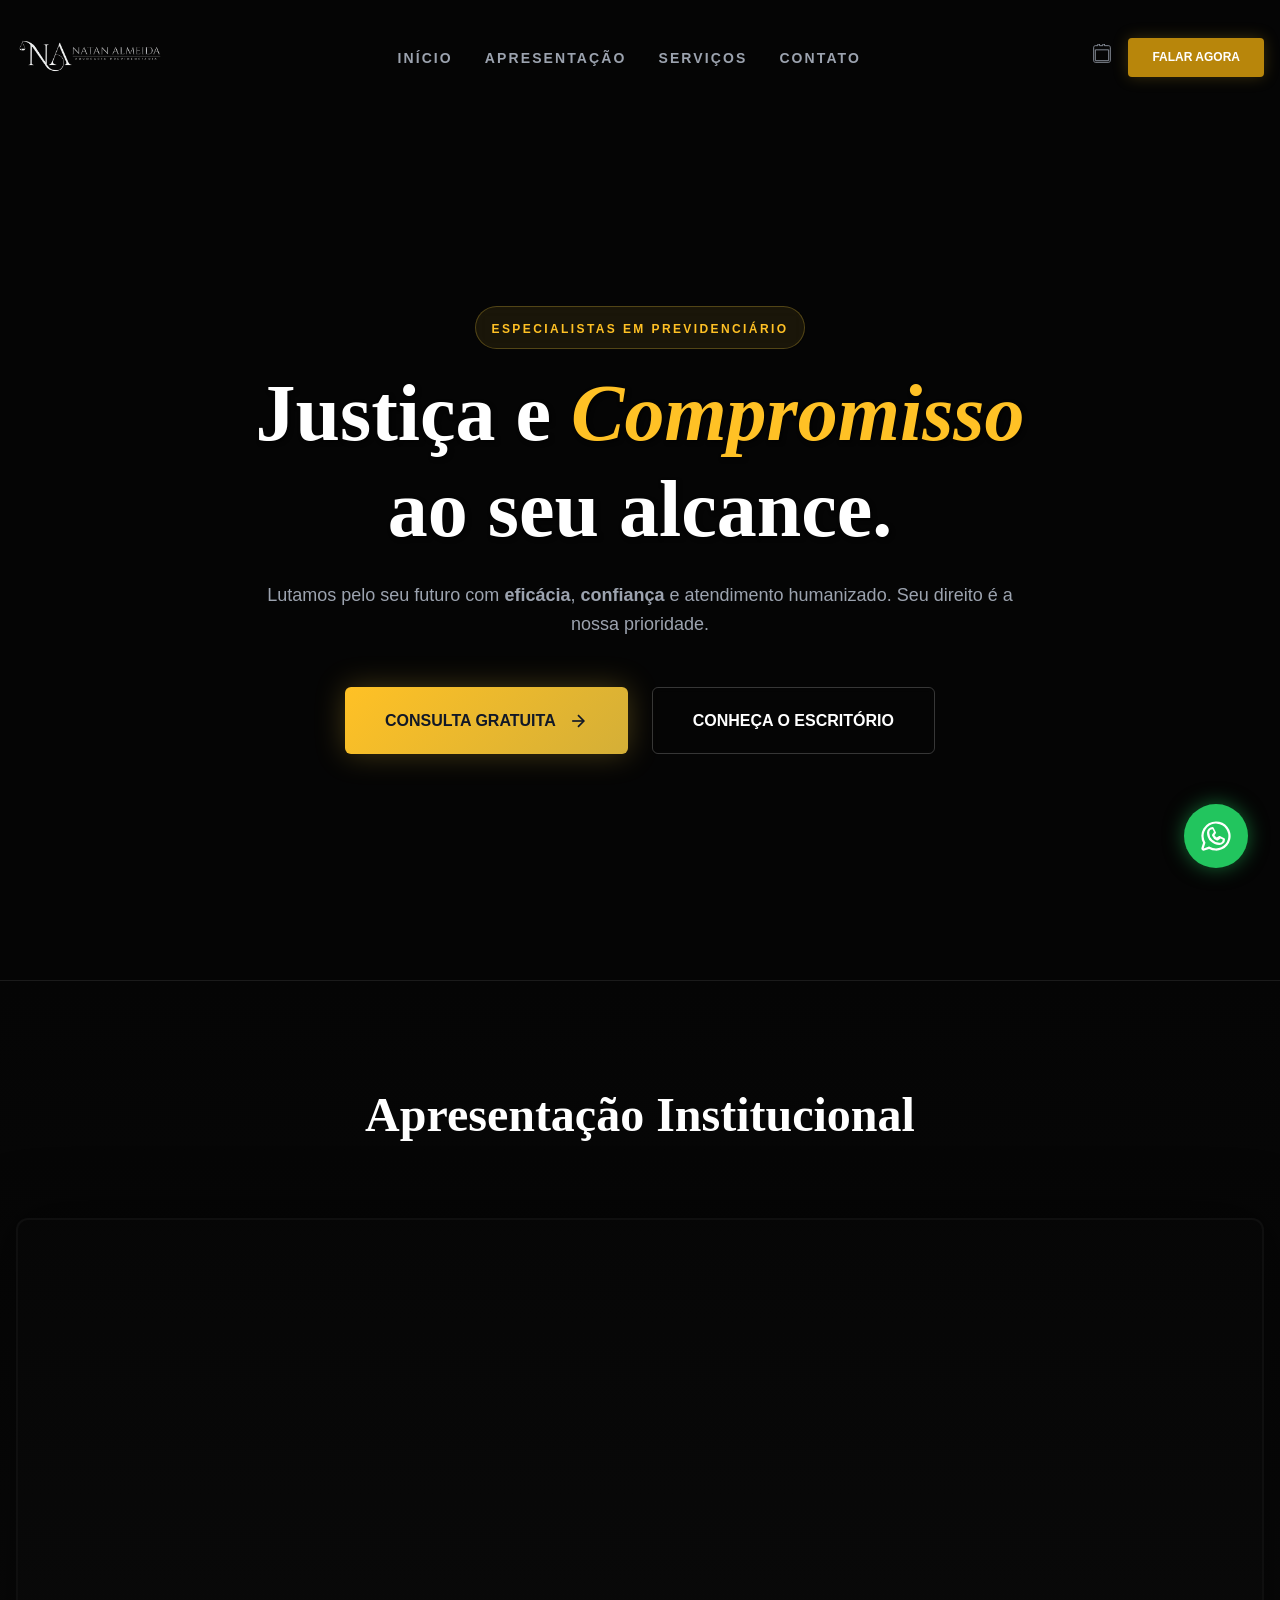
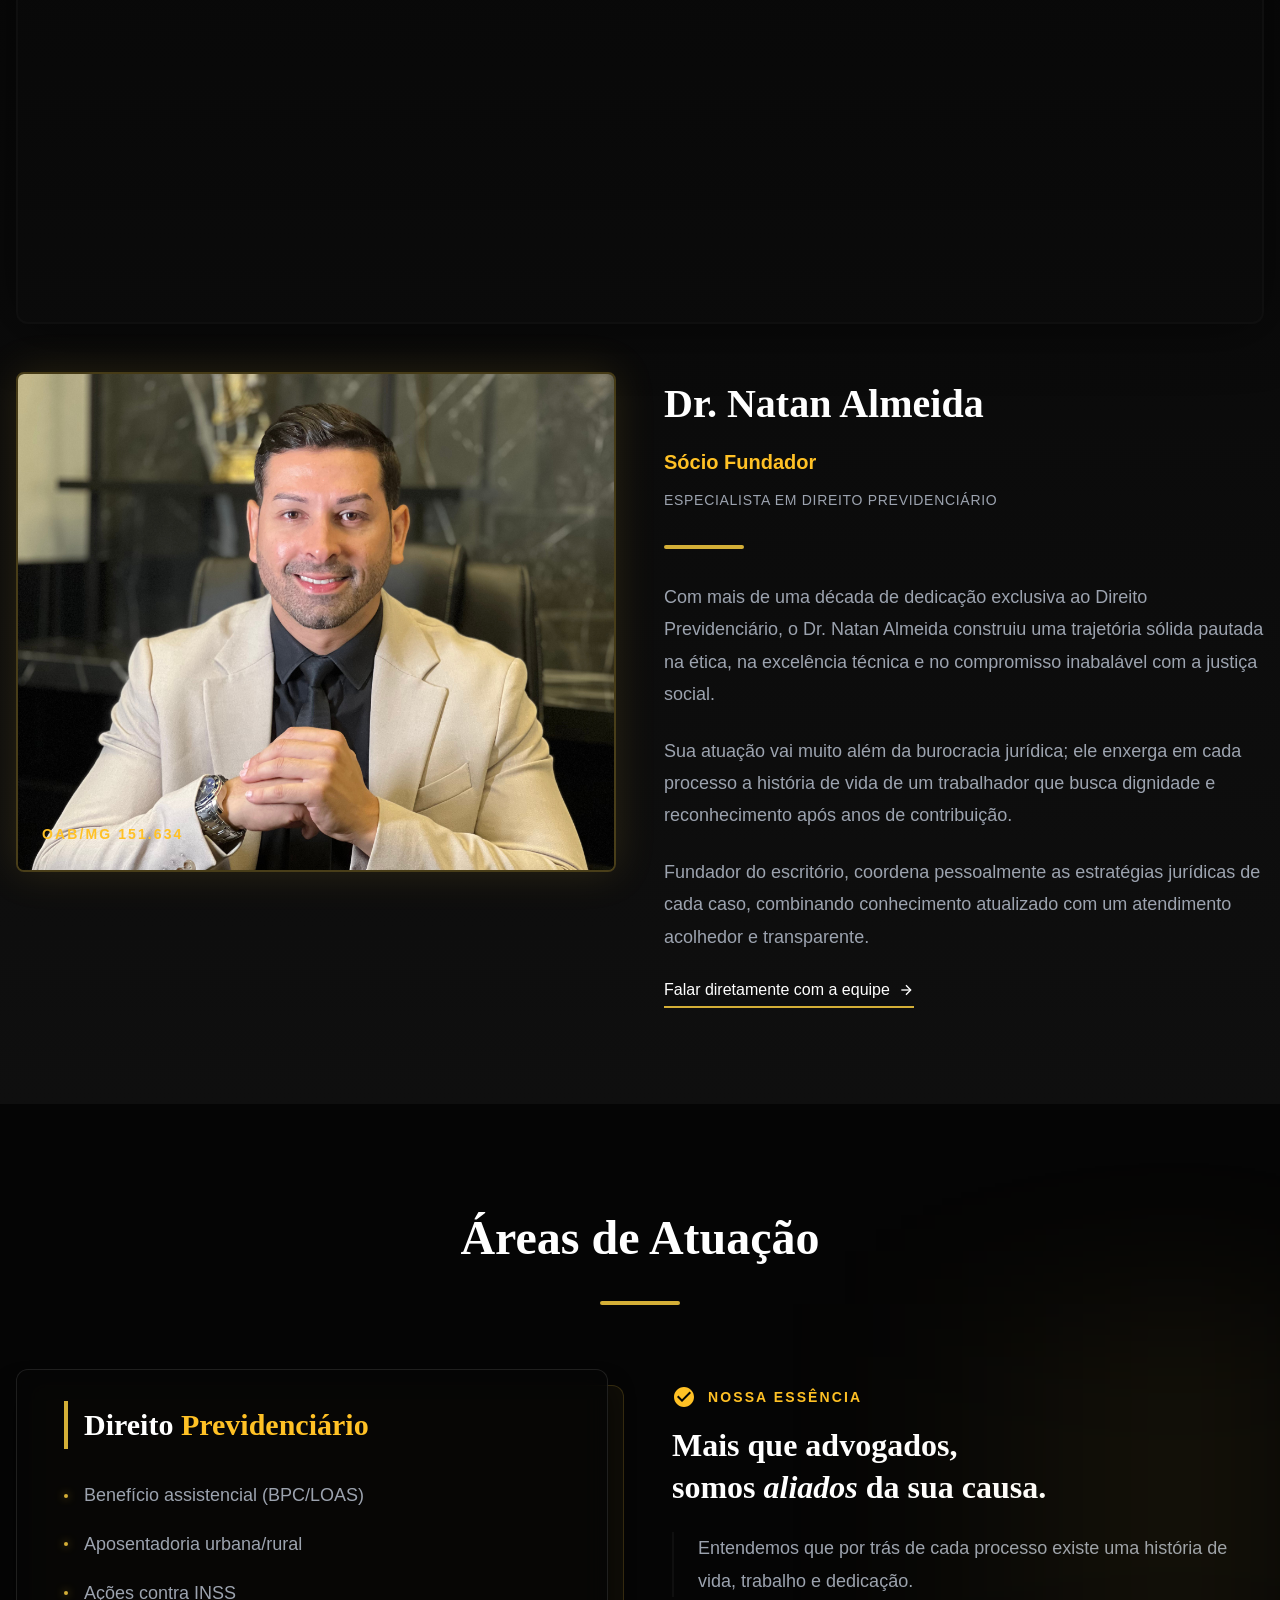
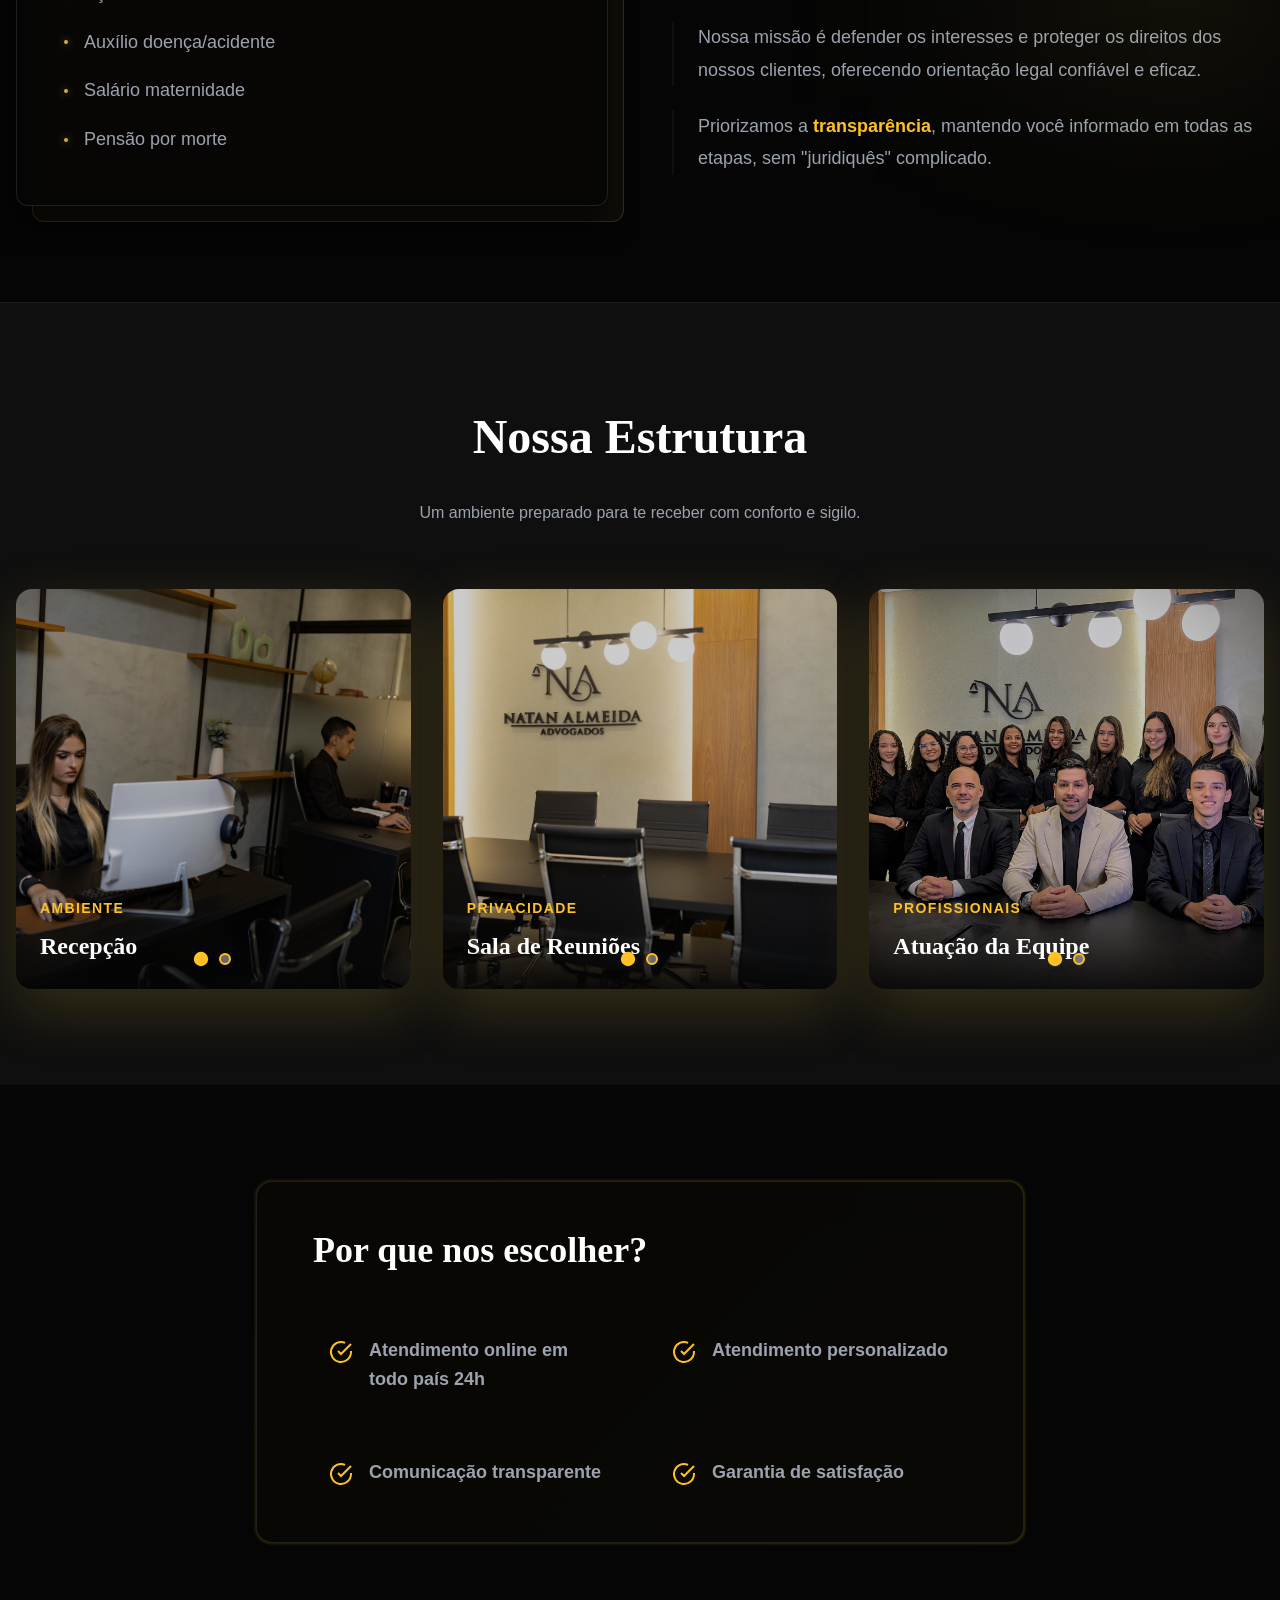
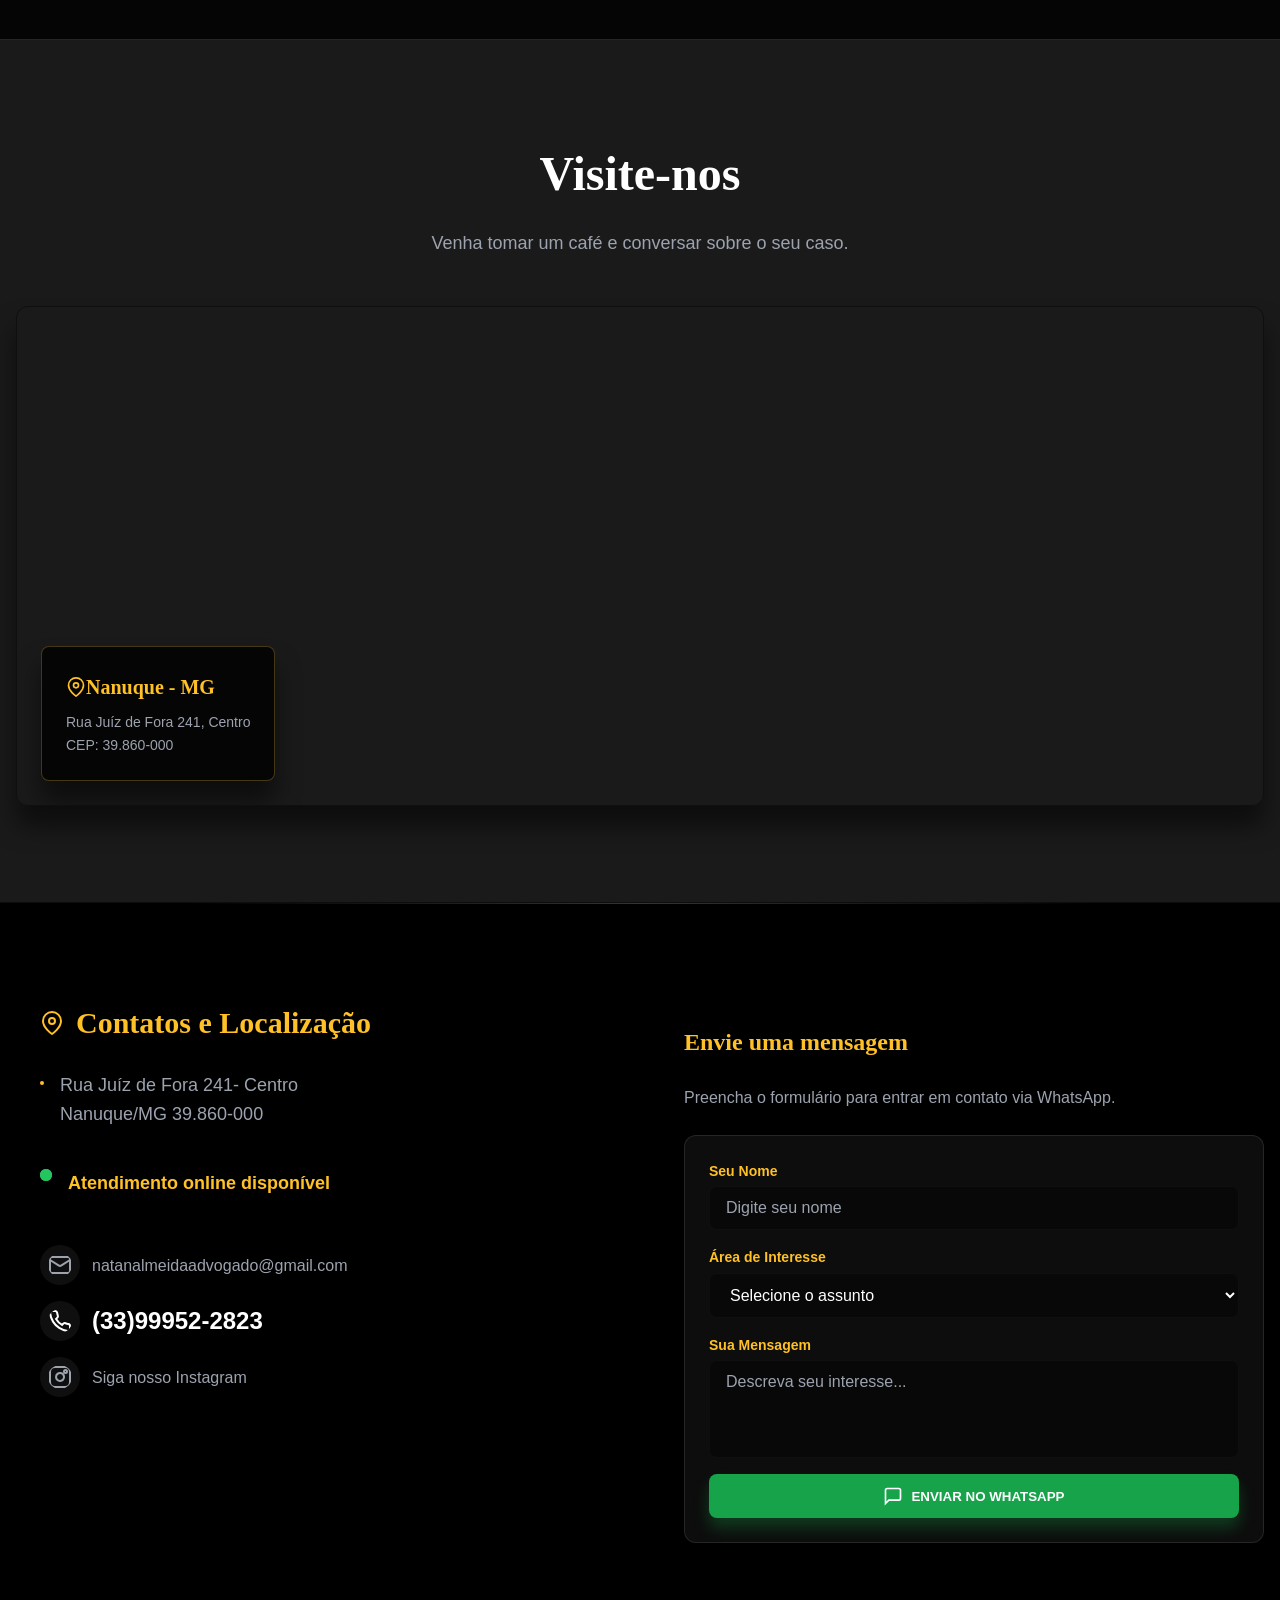
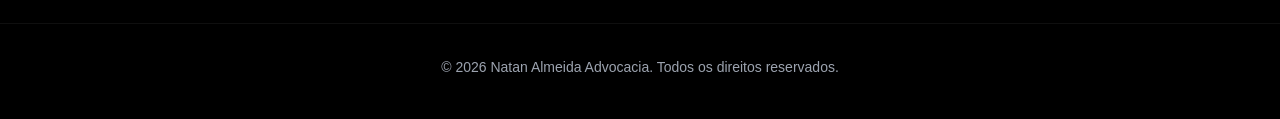
==== commit d8434b8a: "troca de numero" ====
--- a/template-index-html.html
+++ b/template-index-html.html
@@ -1418,7 +1418,7 @@
                         <path d="M18 2h-3V0h-2v2H9V0H7v2H4c-1.1 0-2 .9-2 2v16c0 1.1.9 2 2 2h16c1.1 0 2-.9 2-2V4c0-1.1-.9-2-2-2zm0 18H4V7h16v13z"/>
                     </svg>
                 </a>
-                <a href="https://wa.me/5533999862823" class="btn">Falar Agora</a>
+                <a href="https://wa.me/5533999522823" class="btn">Falar Agora</a>
             </div>
 
             <button class="menu-btn" onclick="toggleMenu()" id="menuBtn">
@@ -1441,7 +1441,7 @@
             <p>Lutamos pelo seu futuro com <strong>eficácia</strong>, <strong>confiança</strong> e atendimento humanizado. Seu direito é a nossa prioridade.</p>
 
             <div class="hero-btns">
-                <a href="https://wa.me/5533999862823" class="btn-primary">
+                <a href="https://wa.me/5533999522823" class="btn-primary">
                     CONSULTA GRATUITA
                     <svg width="20" height="20" viewBox="0 0 24 24" fill="none" stroke="currentColor" stroke-width="2">
                         <line x1="5" y1="12" x2="19" y2="12"></line>
@@ -1483,7 +1483,7 @@
                     <p>Sua atuação vai muito além da burocracia jurídica; ele enxerga em cada processo a história de vida de um trabalhador que busca dignidade e reconhecimento após anos de contribuição.</p>
                     <p>Fundador do escritório, coordena pessoalmente as estratégias jurídicas de cada caso, combinando conhecimento atualizado com um atendimento acolhedor e transparente.</p>
 
-                    <a href="https://wa.me/5533999862823">
+                    <a href="https://wa.me/5533999522823">
                         Falar diretamente com a equipe
                         <svg width="16" height="16" viewBox="0 0 24 24" fill="none" stroke="currentColor" stroke-width="2">
                             <line x1="5" y1="12" x2="19" y2="12"></line>
@@ -1705,7 +1705,7 @@
                         <svg class="contact-icon" width="20" height="20" viewBox="0 0 24 24" fill="none" stroke="currentColor" stroke-width="2">
                             <path d="M22 16.92v3a2 2 0 0 1-2.18 2 19.79 19.79 0 0 1-8.63-3.07 19.5 19.5 0 0 1-6-6 19.79 19.79 0 0 1-3.07-8.67A2 2 0 0 1 4.11 2h3a2 2 0 0 1 2 1.72 12.84 12.84 0 0 0 .7 2.81 2 2 0 0 1-.45 2.11L8.09 9.91a16 16 0 0 0 6 6l1.27-1.27a2 2 0 0 1 2.11-.45 12.84 12.84 0 0 0 2.81.7A2 2 0 0 1 22 16.92z"></path>
                         </svg>
-                        (33) 99986-2823
+                        (33)99952-2823
                     </a>
                     <a href="https://instagram.com/natanalmeidaadvogados" class="instagram">
                         <svg class="contact-icon" width="20" height="20" viewBox="0 0 24 24" fill="none" stroke="currentColor" stroke-width="2">
@@ -1766,7 +1766,7 @@
     </footer>
 
     <!-- ========== FLOATING CTA ========== -->
-    <a href="https://wa.me/5533999862823" class="floating-cta" aria-label="Falar no WhatsApp">
+    <a href="https://wa.me/5533999522823" class="floating-cta" aria-label="Falar no WhatsApp">
         <svg xmlns="http://www.w3.org/2000/svg" width="36" height="36" fill="currentColor" viewBox="0 0 256 256">
             <path d="M187.58,144.84l-32-16a8,8,0,0,0-8,.5l-14.69,9.8a40.55,40.55,0,0,1-16-16l9.8-14.69a8,8,0,0,0,.5-8l-16-32A8,8,0,0,0,104,64a40,40,0,0,0-40,40,88.1,88.1,0,0,0,88,88,40,40,0,0,0,40-40A8,8,0,0,0,187.58,144.84ZM152,176a72.08,72.08,0,0,1-72-72A24,24,0,0,1,104,80l9.6,19.2L102.15,116.35a8.21,8.21,0,0,0-1.78,9.63,56.58,56.58,0,0,0,33.65,33.65,8.21,8.21,0,0,0,9.63-1.78l17.15-11.45L176,152A24,24,0,0,1,152,176ZM128,24A104,104,0,0,0,36.18,176.88L24.83,210.93a16,16,0,0,0,20.24,20.24l34.05-11.35A104,104,0,1,0,128,24Zm0,192a87.87,87.87,0,0,1-44.06-11.81,8,8,0,0,0-6.54-.67L40,216,52.47,178.6a8,8,0,0,0-.66-6.54A88,88,0,1,1,128,216Z"></path>
         </svg>
@@ -1799,7 +1799,7 @@
             const interest = document.getElementById('interest').value;
             const message = document.getElementById('message').value;
             
-            const phoneNumber = "5533999862823"; // Remova o https://wa.me/
+            const phoneNumber = "5533999522823"; // Remova o https://wa.me/
             const text = `Olá, meu nome é *${name}*.\n\n*Tenho interesse em:* ${interest}\n\n${message}`;
             const url = `https://wa.me/${phoneNumber}?text=${encodeURIComponent(text)}`;
             
